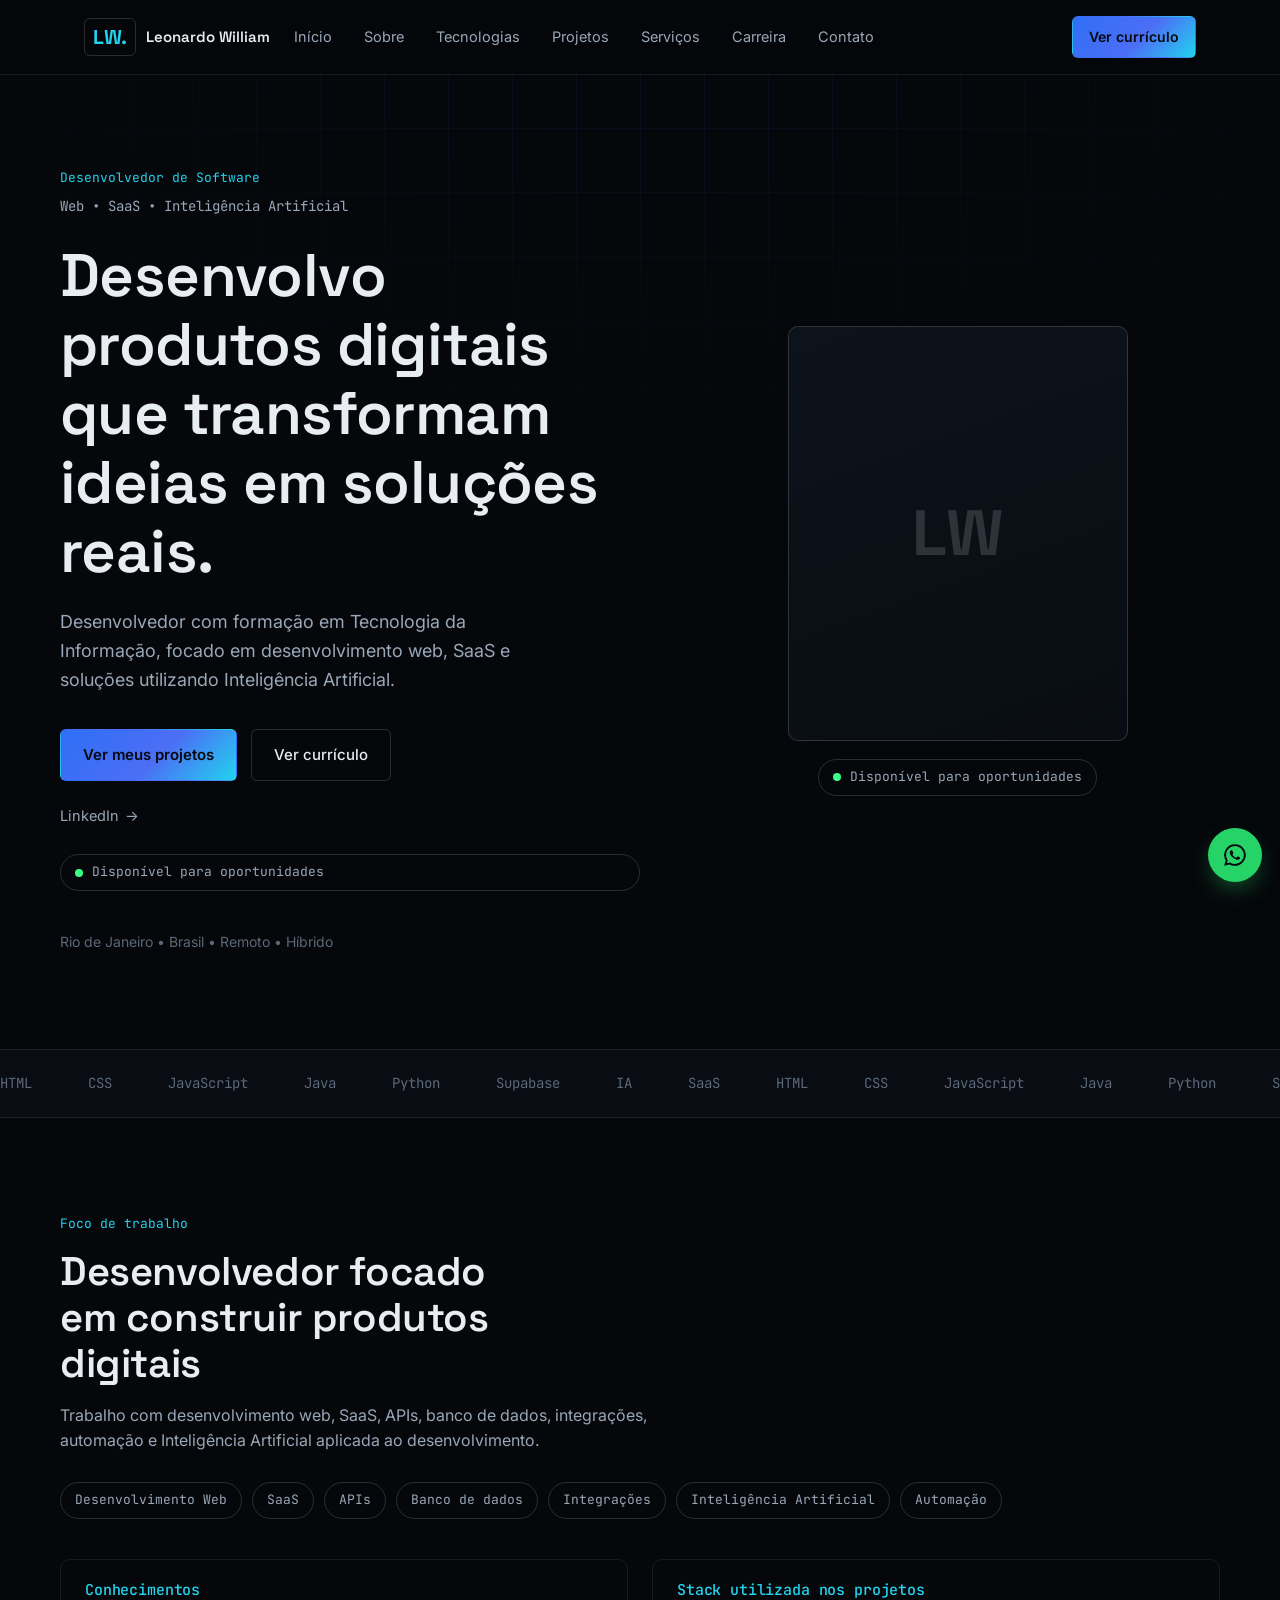
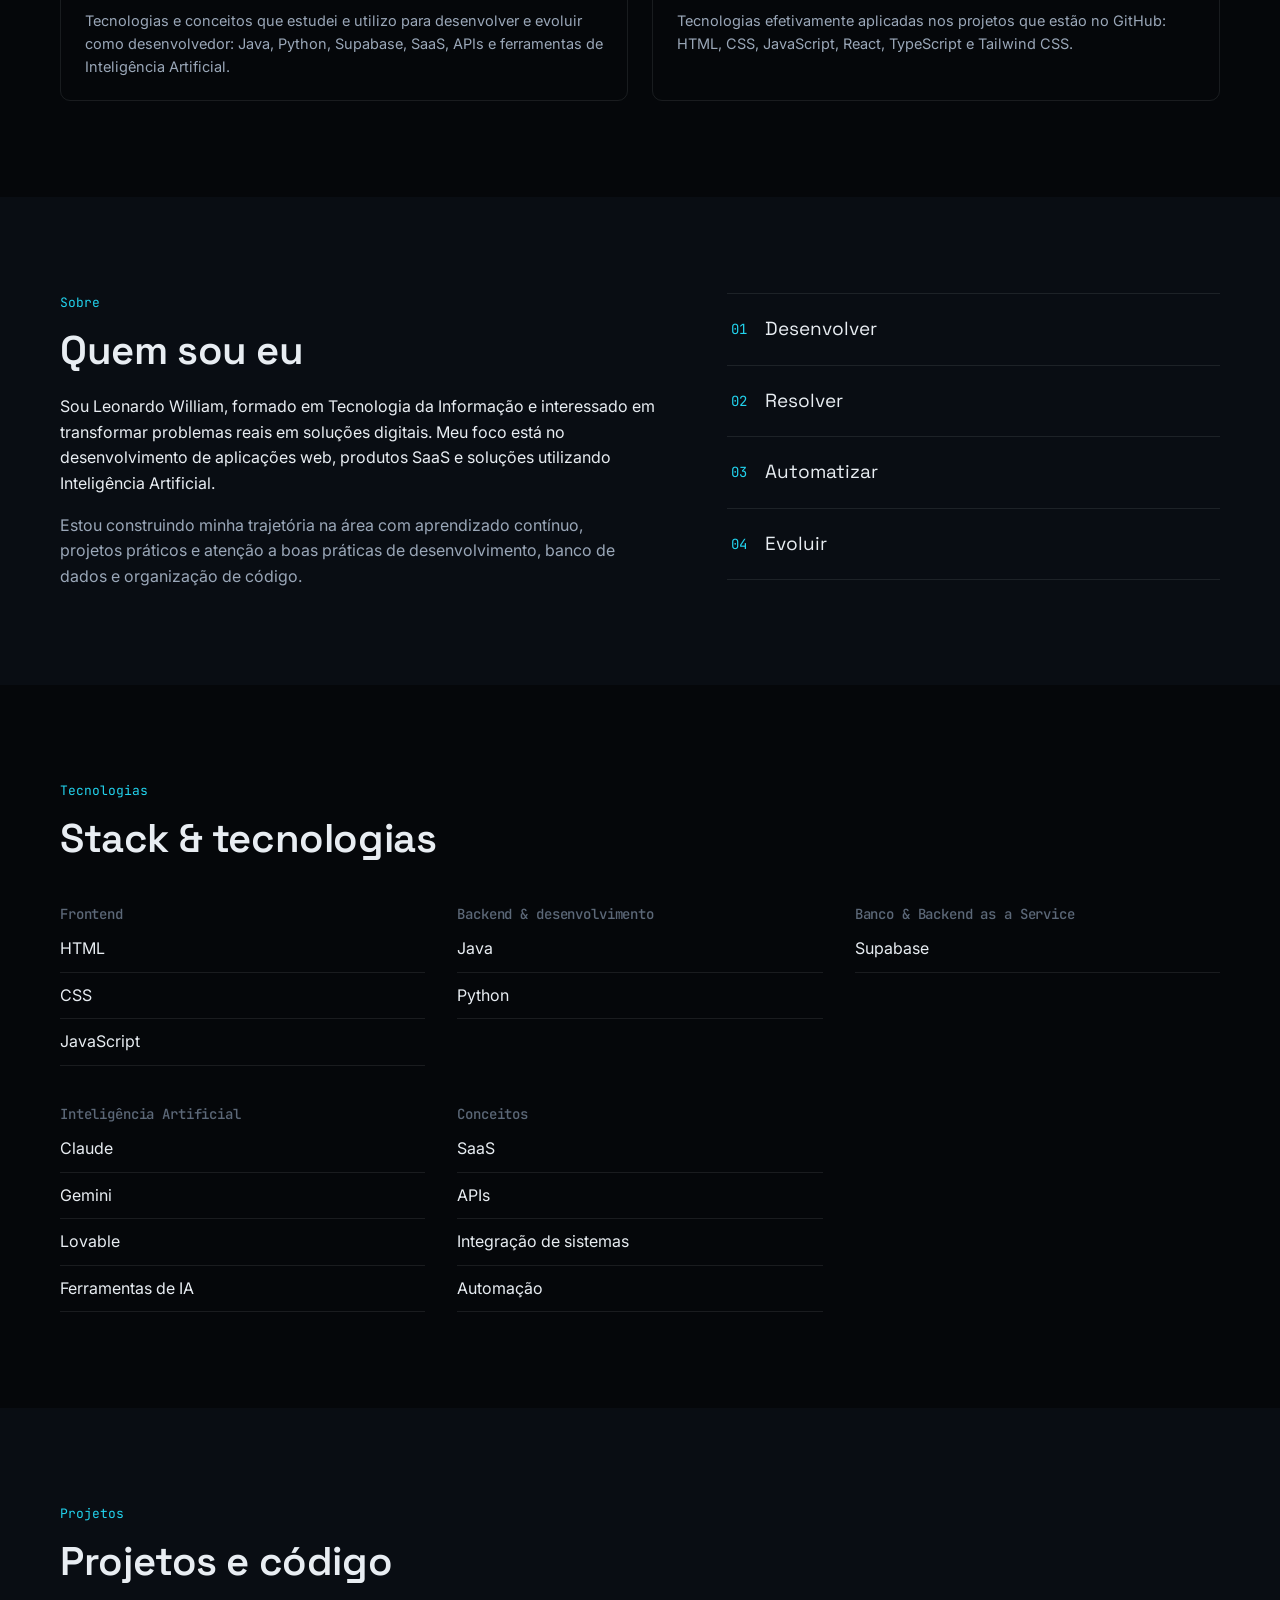
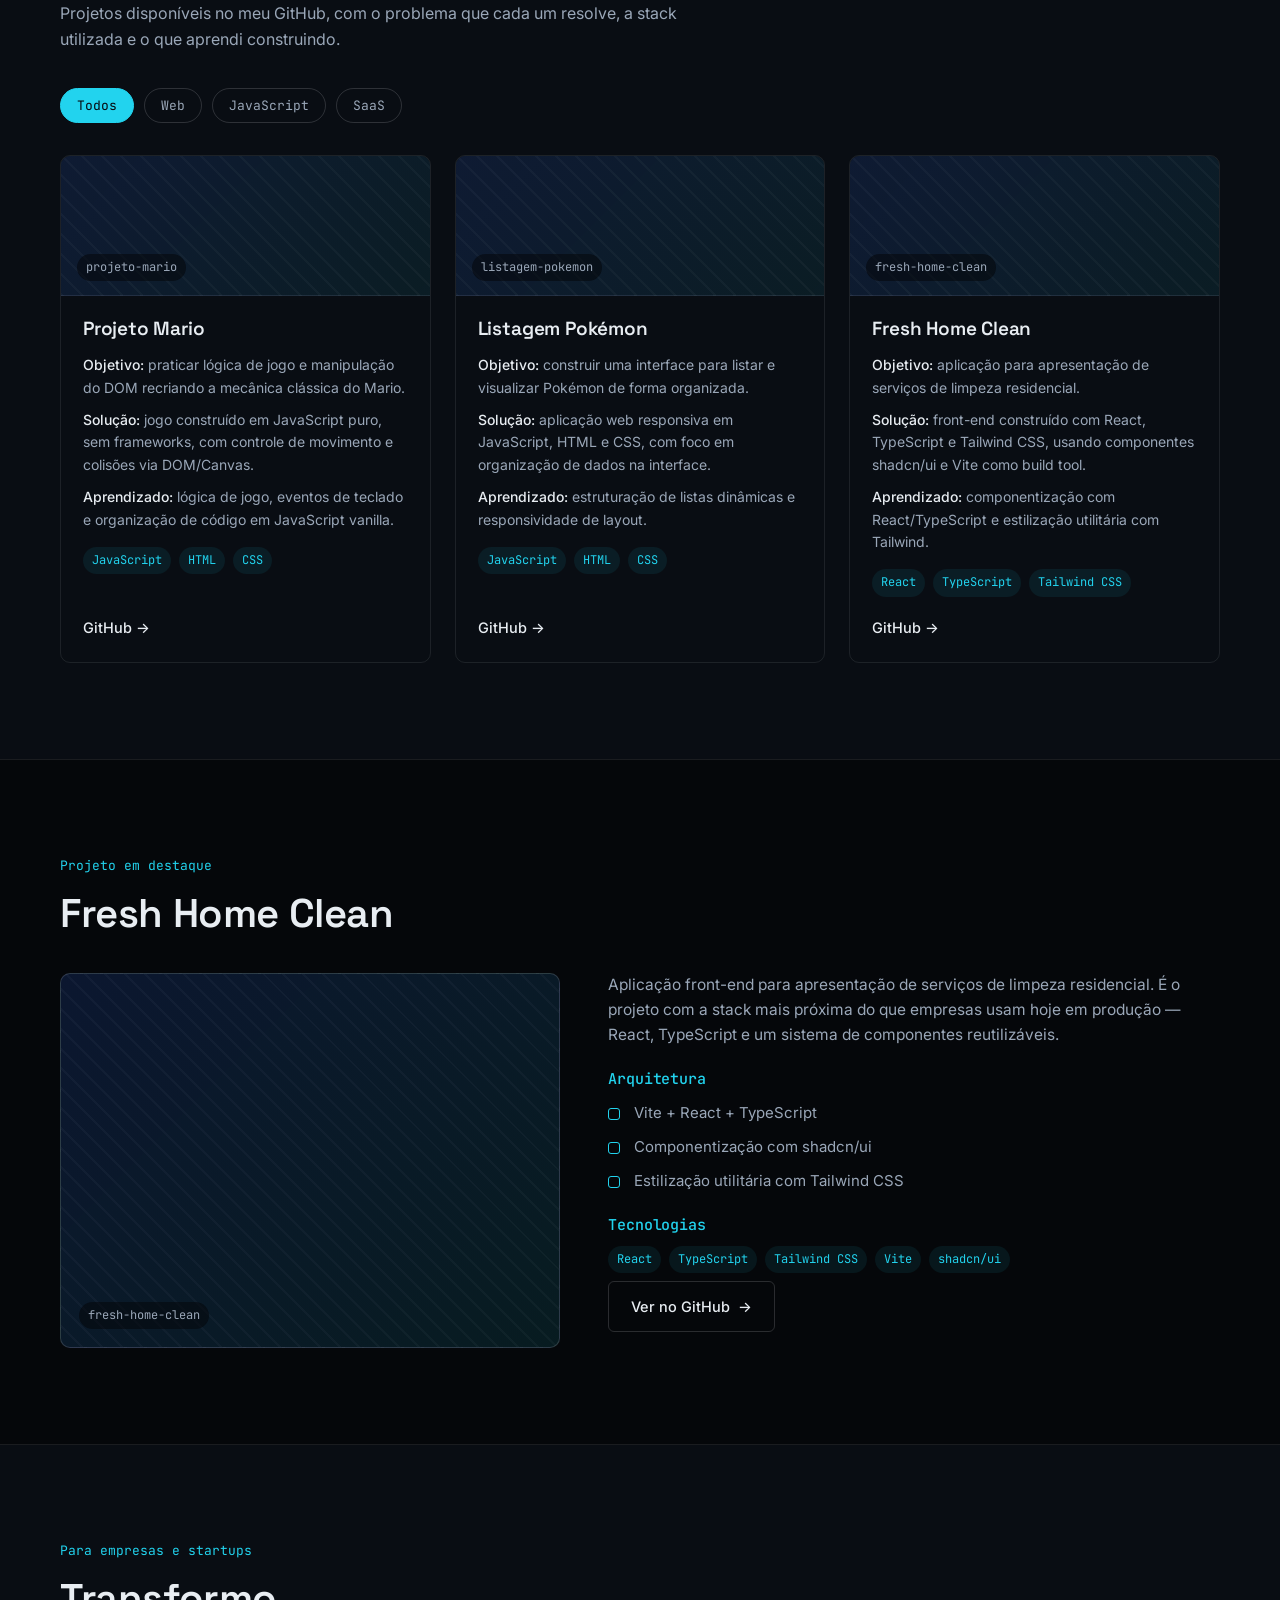
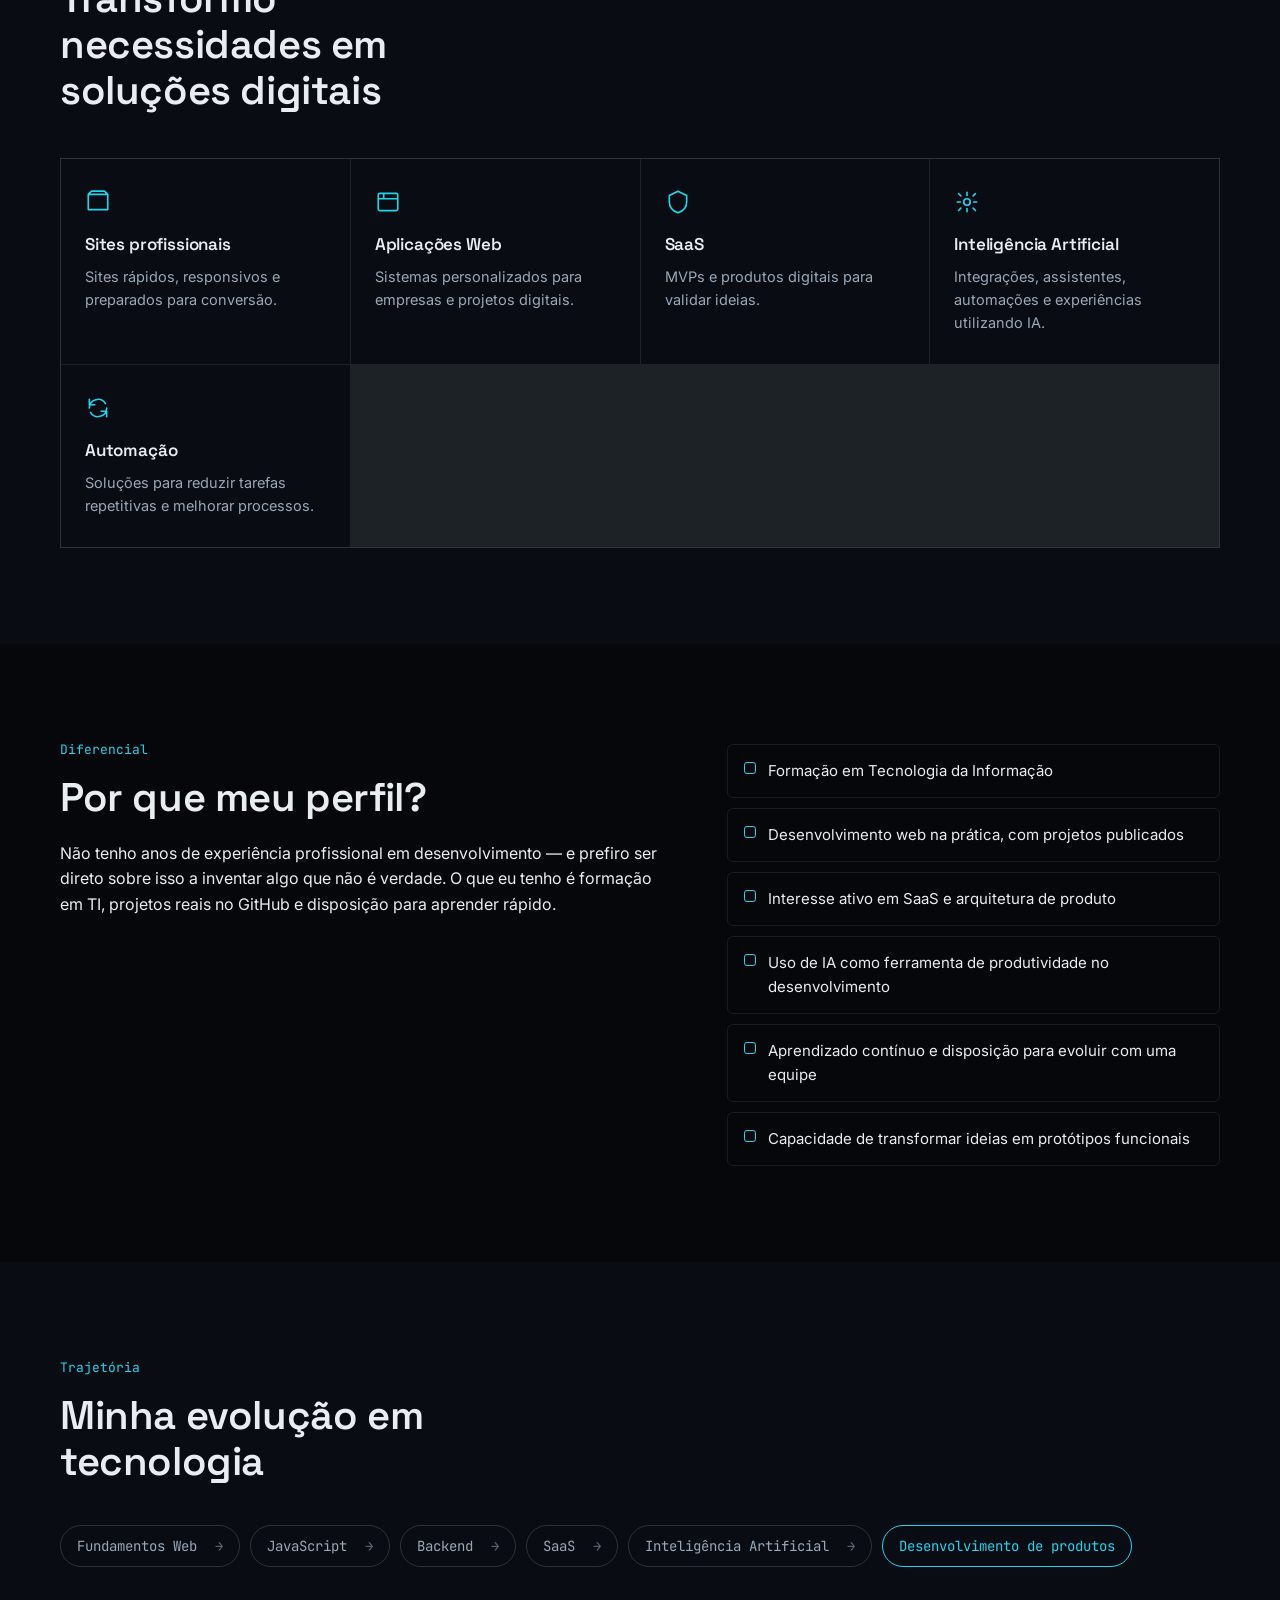
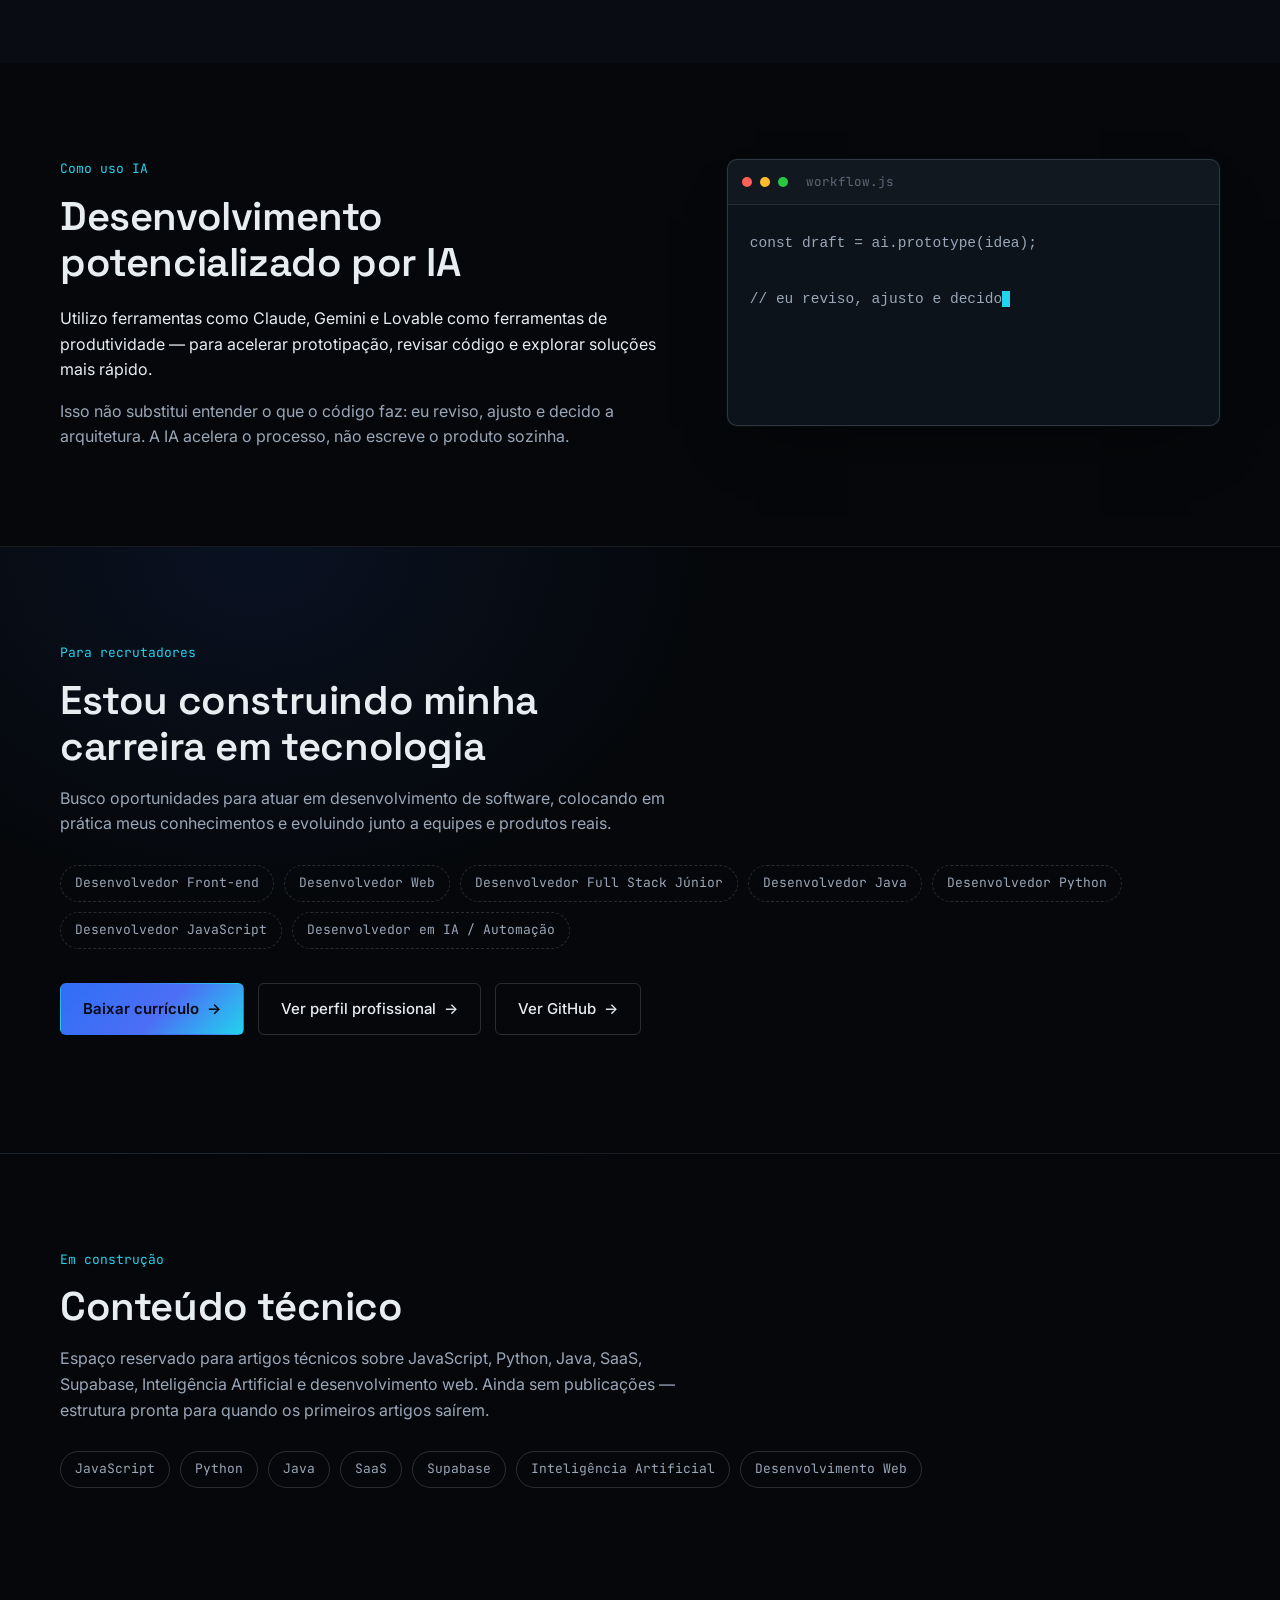
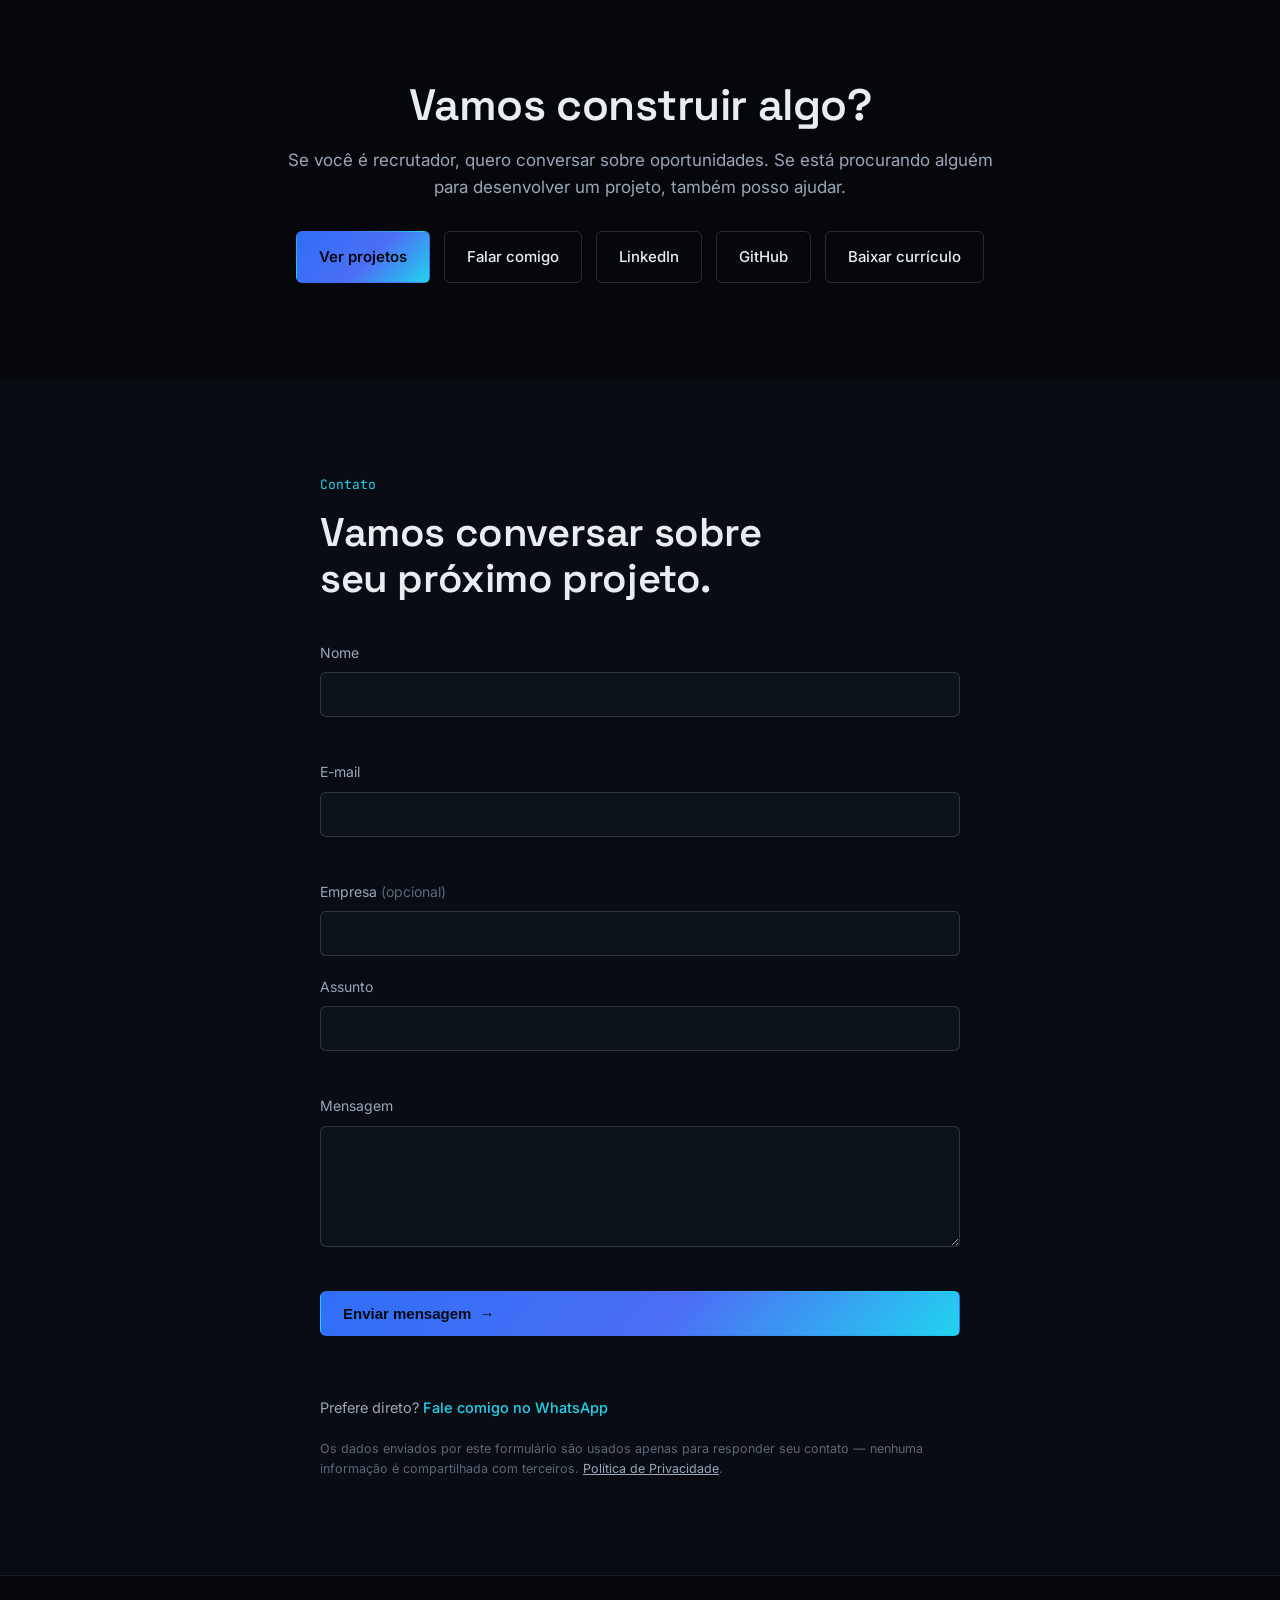
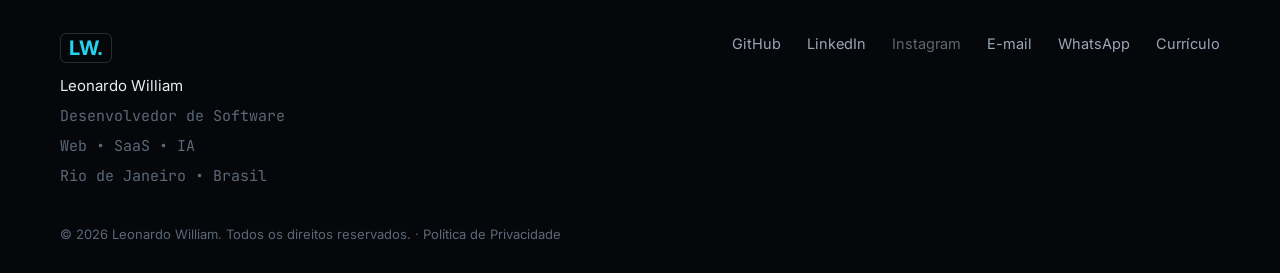
==== index.html @ 2e2a944b "Corrigir página inicial" ====
<!DOCTYPE html>
<html lang="pt-BR">
<head>
<meta charset="UTF-8">
<meta name="viewport" content="width=device-width, initial-scale=1.0">
<title>Leonardo William | Desenvolvedor de Software — Web, SaaS e IA</title>
<meta name="description" content="Leonardo William, desenvolvedor formado em Tecnologia da Informação. Portfólio, projetos e stack em desenvolvimento web, SaaS e soluções com Inteligência Artificial.">

<!--
  DOMÍNIO — trocar em todos os lugares marcados com SEU-DOMINIO-AQUI
  antes de publicar (canonical, Open Graph, Twitter, JSON-LD, sitemap.xml
  e robots.txt). Isso NÃO é um domínio real, é um placeholder.
-->
<link rel="canonical" href="https://SEU-DOMINIO-AQUI.com.br/">
<meta name="theme-color" content="#05070A">
<link rel="icon" href="data:image/svg+xml,%3Csvg xmlns='http://www.w3.org/2000/svg' viewBox='0 0 32 32'%3E%3Crect width='32' height='32' rx='7' fill='%2305070A'/%3E%3Ctext x='16' y='21' font-family='monospace' font-weight='700' font-size='13' fill='%2322D3EE' text-anchor='middle'%3ELW%3C/text%3E%3C/svg%3E">
<link rel="manifest" href="manifest.json">

<!-- Open Graph -->
<meta property="og:type" content="website">
<meta property="og:title" content="Leonardo William | Desenvolvedor de Software — Web, SaaS e IA">
<meta property="og:description" content="Portfólio, projetos e stack em desenvolvimento web, SaaS e soluções com Inteligência Artificial.">
<meta property="og:url" content="https://SEU-DOMINIO-AQUI.com.br/">
<meta property="og:image" content="https://SEU-DOMINIO-AQUI.com.br/assets/og-image.webp">
<meta property="og:locale" content="pt_BR">

<!-- Twitter -->
<meta name="twitter:card" content="summary_large_image">
<meta name="twitter:title" content="Leonardo William | Desenvolvedor de Software — Web, SaaS e IA">
<meta name="twitter:description" content="Portfólio, projetos e stack em desenvolvimento web, SaaS e soluções com Inteligência Artificial.">
<meta name="twitter:image" content="https://SEU-DOMINIO-AQUI.com.br/assets/og-image.webp">

<link rel="preconnect" href="https://fonts.googleapis.com">
<link rel="preconnect" href="https://fonts.gstatic.com" crossorigin>
<link href="https://fonts.googleapis.com/css2?family=Space+Grotesk:wght@500;600;700&family=Inter:wght@400;500;600&family=JetBrains+Mono:wght@400;500&display=swap" rel="stylesheet">

<link rel="stylesheet" href="style.css">

<script type="application/ld+json">
{
  "@context": "https://schema.org",
  "@graph": [
    {
      "@type": "Person",
      "name": "Leonardo William",
      "jobTitle": "Desenvolvedor de Software",
      "description": "Desenvolvedor formado em Tecnologia da Informação, focado em desenvolvimento web, SaaS e soluções com Inteligência Artificial.",
      "knowsAbout": ["JavaScript", "Java", "Python", "HTML", "CSS", "Supabase", "SaaS", "Desenvolvimento Web", "Inteligência Artificial"],
      "url": "https://SEU-DOMINIO-AQUI.com.br/",
      "sameAs": [
        "https://www.linkedin.com/in/leonardo-william-6b0b19253/",
        "https://github.com/LeonardoWilliam",
        "https://www.instagram.com/leo_wiilliam/"
      ]
    },
    {
      "@type": "WebSite",
      "name": "Leonardo William — Portfólio",
      "url": "https://SEU-DOMINIO-AQUI.com.br/"
    }
  ]
}
</script>
</head>
<body>

<a href="#main" class="skip-link">Pular para o conteúdo</a>

<!-- Barra de progresso de scroll -->
<div class="scroll-progress" id="scrollProgress" aria-hidden="true"></div>

<!-- NAVBAR -->
<header class="navbar" id="navbar">
  <div class="navbar__inner">
    <a href="#home" class="logo" aria-label="Leonardo William, início">
      <span class="logo__mark">LW.</span>
      <span class="logo__name">Leonardo William</span>
    </a>

    <nav class="nav-desktop" aria-label="Navegação principal">
      <ul>
        <li><a href="#home">Início</a></li>
        <li><a href="#sobre">Sobre</a></li>
        <li><a href="#tecnologias">Tecnologias</a></li>
        <li><a href="#projetos">Projetos</a></li>
        <li><a href="#servicos">Serviços</a></li>
        <li><a href="#carreira">Carreira</a></li>
        <li><a href="#contato">Contato</a></li>
      </ul>
    </nav>

    <a href="assets/curriculo-leonardo-william.pdf" class="btn btn--primary btn--sm nav-cta" download data-track="curriculo_click">Ver currículo</a>

    <button class="menu-toggle" id="menuToggle" aria-expanded="false" aria-controls="mobileMenu" aria-label="Abrir menu">
      <span></span><span></span><span></span>
    </button>
  </div>
</header>

<!-- Fora do <header>: backdrop-filter na navbar criaria um containing block
     para elementos position:fixed filhos, quebrando a altura deste menu. -->
<nav class="nav-mobile" id="mobileMenu" aria-label="Navegação móvel">
  <ul>
    <li><a href="#home">Início</a></li>
    <li><a href="#sobre">Sobre</a></li>
    <li><a href="#tecnologias">Tecnologias</a></li>
    <li><a href="#projetos">Projetos</a></li>
    <li><a href="#servicos">Serviços</a></li>
    <li><a href="#carreira">Carreira</a></li>
    <li><a href="#contato">Contato</a></li>
  </ul>
  <a href="assets/curriculo-leonardo-william.pdf" class="btn btn--primary" download data-track="curriculo_click">Ver currículo</a>
</nav>

<main id="main">

  <!-- HERO -->
  <section class="hero" id="home">
    <div class="grid-bg" aria-hidden="true"></div>
    <div class="hero__inner">
      <div class="hero__content">
        <p class="eyebrow eyebrow--hero">Desenvolvedor de Software</p>
        <p class="hero__kicker">Web <span aria-hidden="true">•</span> SaaS <span aria-hidden="true">•</span> Inteligência Artificial</p>

        <h1 class="hero__title">Desenvolvo produtos digitais que transformam ideias em soluções reais.</h1>

        <p class="hero__subtitle">
          Desenvolvedor com formação em Tecnologia da Informação, focado em
          desenvolvimento web, SaaS e soluções utilizando Inteligência Artificial.
        </p>

        <div class="hero__ctas">
          <a href="#projetos" class="btn btn--primary">Ver meus projetos</a>
          <a href="assets/curriculo-leonardo-william.pdf" class="btn btn--ghost" download data-track="curriculo_click">Ver currículo</a>
        </div>

        <a href="https://www.linkedin.com/in/leonardo-william-6b0b19253/" class="hero__recruiter-link" target="_blank" rel="noopener noreferrer" data-track="linkedin_click">LinkedIn <span aria-hidden="true">→</span></a>

        <div class="hero__meta">
          <p class="status-pill">
            <span class="status-dot" aria-hidden="true"></span>
            Disponível para oportunidades
          </p>
          <p class="hero__location">Rio de Janeiro <span aria-hidden="true">•</span> Brasil <span aria-hidden="true">•</span> Remoto <span aria-hidden="true">•</span> Híbrido</p>
        </div>
      </div>

      <div class="hero__visual">
        <div class="photo-card">
          <img
            src="assets/leonardo-william.webp"
            alt="Foto de Leonardo William"
            class="photo-card__img"
            width="360" height="440"
            onerror="this.style.display='none'; this.nextElementSibling.style.display='flex';">
          <div class="photo-card__fallback" aria-hidden="true">
            <span>LW</span>
          </div>
        </div>
        <div class="photo-card__badge">
          <span class="status-dot" aria-hidden="true"></span>
          Disponível para oportunidades
        </div>
      </div>
    </div>
  </section>

  <!-- TECH BAR -->
  <section class="tech-bar" aria-label="Ecossistema de tecnologias">
    <div class="tech-bar__track">
      <span>HTML</span><span>CSS</span><span>JavaScript</span><span>Java</span>
      <span>Python</span><span>Supabase</span><span>IA</span><span>SaaS</span>
      <span>HTML</span><span>CSS</span><span>JavaScript</span><span>Java</span>
      <span>Python</span><span>Supabase</span><span>IA</span><span>SaaS</span>
    </div>
  </section>

  <!-- POSICIONAMENTO -->
  <section class="section" id="posicionamento">
    <div class="section__inner">
      <p class="eyebrow" data-reveal>Foco de trabalho</p>
      <h2 data-reveal>Desenvolvedor focado em construir produtos digitais</h2>
      <p class="section__lead" data-reveal>
        Trabalho com desenvolvimento web, SaaS, APIs, banco de dados, integrações,
        automação e Inteligência Artificial aplicada ao desenvolvimento.
      </p>

      <div class="focus-tags" data-reveal>
        <span>Desenvolvimento Web</span>
        <span>SaaS</span>
        <span>APIs</span>
        <span>Banco de dados</span>
        <span>Integrações</span>
        <span>Inteligência Artificial</span>
        <span>Automação</span>
      </div>

      <div class="honesty-split" data-reveal>
        <div>
          <h3>Conhecimentos</h3>
          <p>Tecnologias e conceitos que estudei e utilizo para desenvolver e evoluir como desenvolvedor: Java, Python, Supabase, SaaS, APIs e ferramentas de Inteligência Artificial.</p>
        </div>
        <div>
          <h3>Stack utilizada nos projetos</h3>
          <p>Tecnologias efetivamente aplicadas nos projetos que estão no GitHub: HTML, CSS, JavaScript, React, TypeScript e Tailwind CSS.</p>
        </div>
      </div>
    </div>
  </section>

  <!-- SOBRE -->
  <section class="section section--alt" id="sobre">
    <div class="section__inner section__inner--split">
      <div class="section__text" data-reveal>
        <p class="eyebrow">Sobre</p>
        <h2>Quem sou eu</h2>
        <p>
          Sou Leonardo William, formado em Tecnologia da Informação e interessado
          em transformar problemas reais em soluções digitais. Meu foco está no
          desenvolvimento de aplicações web, produtos SaaS e soluções utilizando
          Inteligência Artificial.
        </p>
        <p>
          Estou construindo minha trajetória na área com aprendizado contínuo,
          projetos práticos e atenção a boas práticas de desenvolvimento, banco
          de dados e organização de código.
        </p>
      </div>

      <ol class="about-steps" data-reveal>
        <li><span class="about-steps__num">01</span><span>Desenvolver</span></li>
        <li><span class="about-steps__num">02</span><span>Resolver</span></li>
        <li><span class="about-steps__num">03</span><span>Automatizar</span></li>
        <li><span class="about-steps__num">04</span><span>Evoluir</span></li>
      </ol>
    </div>
  </section>

  <!-- TECNOLOGIAS -->
  <section class="section" id="tecnologias">
    <div class="section__inner">
      <p class="eyebrow" data-reveal>Tecnologias</p>
      <h2 data-reveal>Stack &amp; tecnologias</h2>

      <div class="stack-grid" data-reveal>
        <div class="stack-group">
          <h3>Frontend</h3>
          <ul><li>HTML</li><li>CSS</li><li>JavaScript</li></ul>
        </div>
        <div class="stack-group">
          <h3>Backend &amp; desenvolvimento</h3>
          <ul><li>Java</li><li>Python</li></ul>
        </div>
        <div class="stack-group">
          <h3>Banco &amp; Backend as a Service</h3>
          <ul><li>Supabase</li></ul>
        </div>
        <div class="stack-group">
          <h3>Inteligência Artificial</h3>
          <ul><li>Claude</li><li>Gemini</li><li>Lovable</li><li>Ferramentas de IA</li></ul>
        </div>
        <div class="stack-group">
          <h3>Conceitos</h3>
          <ul><li>SaaS</li><li>APIs</li><li>Integração de sistemas</li><li>Automação</li></ul>
        </div>
      </div>
    </div>
  </section>

  <!-- PROJETOS -->
  <section class="section section--alt" id="projetos">
    <div class="section__inner">
      <p class="eyebrow" data-reveal>Projetos</p>
      <h2 data-reveal>Projetos e código</h2>
      <p class="section__lead" data-reveal>
        Projetos disponíveis no meu <a href="https://github.com/LeonardoWilliam" target="_blank" rel="noopener noreferrer" data-track="github_click">GitHub</a>, com o problema que cada um resolve, a stack utilizada e o que aprendi construindo.
      </p>

      <div class="filter-bar" data-reveal role="group" aria-label="Filtrar projetos por tecnologia">
        <button class="filter-btn is-active" data-filter="all">Todos</button>
        <button class="filter-btn" data-filter="web">Web</button>
        <button class="filter-btn" data-filter="javascript">JavaScript</button>
        <button class="filter-btn" data-filter="saas">SaaS</button>
      </div>

      <div class="case-grid" data-reveal>
        <article class="case-card" data-category="web javascript">
          <div class="case-card__media" aria-hidden="true">
            <span class="case-card__media-label">projeto-mario</span>
          </div>
          <div class="case-card__body">
            <h3>Projeto Mario</h3>
            <p class="case-card__field"><strong>Objetivo:</strong> praticar lógica de jogo e manipulação do DOM recriando a mecânica clássica do Mario.</p>
            <p class="case-card__field"><strong>Solução:</strong> jogo construído em JavaScript puro, sem frameworks, com controle de movimento e colisões via DOM/Canvas.</p>
            <p class="case-card__field"><strong>Aprendizado:</strong> lógica de jogo, eventos de teclado e organização de código em JavaScript vanilla.</p>
            <ul class="tag-list">
              <li>JavaScript</li><li>HTML</li><li>CSS</li>
            </ul>
            <div class="case-card__links">
              <a href="https://github.com/LeonardoWilliam/projeto-mario" target="_blank" rel="noopener noreferrer" data-track="github_click">GitHub <span aria-hidden="true">→</span></a>
            </div>
          </div>
        </article>

        <article class="case-card" data-category="web javascript">
          <div class="case-card__media" aria-hidden="true">
            <span class="case-card__media-label">listagem-pokemon</span>
          </div>
          <div class="case-card__body">
            <h3>Listagem Pokémon</h3>
            <p class="case-card__field"><strong>Objetivo:</strong> construir uma interface para listar e visualizar Pokémon de forma organizada.</p>
            <p class="case-card__field"><strong>Solução:</strong> aplicação web responsiva em JavaScript, HTML e CSS, com foco em organização de dados na interface.</p>
            <p class="case-card__field"><strong>Aprendizado:</strong> estruturação de listas dinâmicas e responsividade de layout.</p>
            <ul class="tag-list">
              <li>JavaScript</li><li>HTML</li><li>CSS</li>
            </ul>
            <div class="case-card__links">
              <a href="https://github.com/LeonardoWilliam/listagem-pokemon" target="_blank" rel="noopener noreferrer" data-track="github_click">GitHub <span aria-hidden="true">→</span></a>
            </div>
          </div>
        </article>

        <article class="case-card" data-category="web saas">
          <div class="case-card__media" aria-hidden="true">
            <span class="case-card__media-label">fresh-home-clean</span>
          </div>
          <div class="case-card__body">
            <h3>Fresh Home Clean</h3>
            <p class="case-card__field"><strong>Objetivo:</strong> aplicação para apresentação de serviços de limpeza residencial.</p>
            <p class="case-card__field"><strong>Solução:</strong> front-end construído com React, TypeScript e Tailwind CSS, usando componentes shadcn/ui e Vite como build tool.</p>
            <p class="case-card__field"><strong>Aprendizado:</strong> componentização com React/TypeScript e estilização utilitária com Tailwind.</p>
            <ul class="tag-list">
              <li>React</li><li>TypeScript</li><li>Tailwind CSS</li>
            </ul>
            <div class="case-card__links">
              <a href="https://github.com/LeonardoWilliam/fresh-home-clean-a7bb1adc" target="_blank" rel="noopener noreferrer" data-track="github_click">GitHub <span aria-hidden="true">→</span></a>
            </div>
          </div>
        </article>
      </div>

      <p class="filter-empty" id="filterEmpty" hidden>Nenhum projeto nessa categoria ainda.</p>
    </div>
  </section>

  <!-- PROJETO EM DESTAQUE -->
  <section class="section featured-project" id="destaque">
    <div class="section__inner">
      <p class="eyebrow" data-reveal>Projeto em destaque</p>
      <h2 data-reveal>Fresh Home Clean</h2>

      <div class="featured-project__grid" data-reveal>
        <div class="featured-project__media" aria-hidden="true">
          <span class="case-card__media-label">fresh-home-clean</span>
        </div>
        <div class="featured-project__body">
          <p>
            Aplicação front-end para apresentação de serviços de limpeza
            residencial. É o projeto com a stack mais próxima do que empresas
            usam hoje em produção — React, TypeScript e um sistema de
            componentes reutilizáveis.
          </p>

          <h3>Arquitetura</h3>
          <ul class="check-list">
            <li>Vite + React + TypeScript</li>
            <li>Componentização com shadcn/ui</li>
            <li>Estilização utilitária com Tailwind CSS</li>
          </ul>

          <h3>Tecnologias</h3>
          <ul class="tag-list">
            <li>React</li><li>TypeScript</li><li>Tailwind CSS</li><li>Vite</li><li>shadcn/ui</li>
          </ul>

          <div class="case-card__links">
            <a href="https://github.com/LeonardoWilliam/fresh-home-clean-a7bb1adc" class="btn btn--ghost" target="_blank" rel="noopener noreferrer" data-track="github_click">Ver no GitHub <span aria-hidden="true">→</span></a>
          </div>
        </div>
      </div>
    </div>
  </section>

  <!-- SERVIÇOS (clientes) -->
  <section class="section section--alt" id="servicos">
    <div class="section__inner">
      <p class="eyebrow" data-reveal>Para empresas e startups</p>
      <h2 data-reveal>Transformo necessidades em soluções digitais</h2>

      <div class="service-grid" data-reveal>
        <div class="service-card">
          <svg class="service-card__icon" viewBox="0 0 24 24" fill="none" aria-hidden="true"><path d="M3 5h18M3 5v14h18V5M3 5l3-3h12l3 3" stroke="currentColor" stroke-width="1.5" stroke-linecap="round" stroke-linejoin="round"/></svg>
          <h3>Sites profissionais</h3>
          <p>Sites rápidos, responsivos e preparados para conversão.</p>
        </div>
        <div class="service-card">
          <svg class="service-card__icon" viewBox="0 0 24 24" fill="none" aria-hidden="true"><rect x="3" y="4" width="18" height="16" rx="1.5" stroke="currentColor" stroke-width="1.5"/><path d="M3 9h18M8 4v5" stroke="currentColor" stroke-width="1.5"/></svg>
          <h3>Aplicações Web</h3>
          <p>Sistemas personalizados para empresas e projetos digitais.</p>
        </div>
        <div class="service-card">
          <svg class="service-card__icon" viewBox="0 0 24 24" fill="none" aria-hidden="true"><path d="M12 2l8 4v6c0 5-3.5 8.5-8 10-4.5-1.5-8-5-8-10V6l8-4z" stroke="currentColor" stroke-width="1.5" stroke-linecap="round" stroke-linejoin="round"/></svg>
          <h3>SaaS</h3>
          <p>MVPs e produtos digitais para validar ideias.</p>
        </div>
        <div class="service-card">
          <svg class="service-card__icon" viewBox="0 0 24 24" fill="none" aria-hidden="true"><circle cx="12" cy="12" r="3" stroke="currentColor" stroke-width="1.5"/><path d="M12 3v3M12 18v3M4.2 4.2l2.1 2.1M17.7 17.7l2.1 2.1M3 12h3M18 12h3M4.2 19.8l2.1-2.1M17.7 6.3l2.1-2.1" stroke="currentColor" stroke-width="1.5" stroke-linecap="round"/></svg>
          <h3>Inteligência Artificial</h3>
          <p>Integrações, assistentes, automações e experiências utilizando IA.</p>
        </div>
        <div class="service-card">
          <svg class="service-card__icon" viewBox="0 0 24 24" fill="none" aria-hidden="true"><path d="M4 12a8 8 0 0114.9-4M20 12a8 8 0 01-14.9 4M4 4v5h5M20 20v-5h-5" stroke="currentColor" stroke-width="1.5" stroke-linecap="round" stroke-linejoin="round"/></svg>
          <h3>Automação</h3>
          <p>Soluções para reduzir tarefas repetitivas e melhorar processos.</p>
        </div>
      </div>
    </div>
  </section>

  <!-- POR QUE MEU PERFIL -->
  <section class="section" id="diferencial">
    <div class="section__inner section__inner--split">
      <div class="section__text" data-reveal>
        <p class="eyebrow">Diferencial</p>
        <h2>Por que meu perfil?</h2>
        <p>
          Não tenho anos de experiência profissional em desenvolvimento — e prefiro
          ser direto sobre isso a inventar algo que não é verdade. O que eu tenho é
          formação em TI, projetos reais no GitHub e disposição para aprender rápido.
        </p>
      </div>

      <ul class="check-list check-list--cards" data-reveal>
        <li>Formação em Tecnologia da Informação</li>
        <li>Desenvolvimento web na prática, com projetos publicados</li>
        <li>Interesse ativo em SaaS e arquitetura de produto</li>
        <li>Uso de IA como ferramenta de produtividade no desenvolvimento</li>
        <li>Aprendizado contínuo e disposição para evoluir com uma equipe</li>
        <li>Capacidade de transformar ideias em protótipos funcionais</li>
      </ul>
    </div>
  </section>

  <!-- ROADMAP -->
  <section class="section section--alt" id="roadmap">
    <div class="section__inner">
      <p class="eyebrow" data-reveal>Trajetória</p>
      <h2 data-reveal>Minha evolução em tecnologia</h2>

      <ol class="roadmap" data-reveal>
        <li><span>Fundamentos Web</span></li>
        <li><span>JavaScript</span></li>
        <li><span>Backend</span></li>
        <li><span>SaaS</span></li>
        <li><span>Inteligência Artificial</span></li>
        <li><span>Desenvolvimento de produtos</span></li>
      </ol>
    </div>
  </section>

  <!-- IA COMO FERRAMENTA -->
  <section class="section" id="ia-ferramenta">
    <div class="section__inner section__inner--split">
      <div class="section__text" data-reveal>
        <p class="eyebrow">Como uso IA</p>
        <h2>Desenvolvimento potencializado por IA</h2>
        <p>
          Utilizo ferramentas como Claude, Gemini e Lovable como ferramentas de
          produtividade — para acelerar prototipação, revisar código e explorar
          soluções mais rápido.
        </p>
        <p>
          Isso não substitui entender o que o código faz: eu reviso, ajusto e
          decido a arquitetura. A IA acelera o processo, não escreve o produto
          sozinha.
        </p>
      </div>

      <div class="terminal" data-reveal aria-hidden="true">
        <div class="terminal__bar">
          <span class="terminal__dot terminal__dot--red"></span>
          <span class="terminal__dot terminal__dot--yellow"></span>
          <span class="terminal__dot terminal__dot--green"></span>
          <span class="terminal__title">workflow.js</span>
        </div>
        <pre class="terminal__body"><code id="typedCode"></code><span class="cursor-blink">&nbsp;</span></pre>
      </div>
    </div>
  </section>

  <!-- CARREIRA (recrutadores) -->
  <section class="section section--recruiter" id="carreira">
    <div class="section__inner" data-reveal>
      <p class="eyebrow">Para recrutadores</p>
      <h2>Estou construindo minha carreira em tecnologia</h2>
      <p class="section__lead">
        Busco oportunidades para atuar em desenvolvimento de software, colocando
        em prática meus conhecimentos e evoluindo junto a equipes e produtos reais.
      </p>

      <div class="role-tags" aria-label="Cargos de interesse">
        <span>Desenvolvedor Front-end</span>
        <span>Desenvolvedor Web</span>
        <span>Desenvolvedor Full Stack Júnior</span>
        <span>Desenvolvedor Java</span>
        <span>Desenvolvedor Python</span>
        <span>Desenvolvedor JavaScript</span>
        <span>Desenvolvedor em IA / Automação</span>
      </div>

      <div class="hero__ctas">
        <a href="assets/curriculo-leonardo-william.pdf" class="btn btn--primary" download data-track="curriculo_click">Baixar currículo <span aria-hidden="true">→</span></a>
        <a href="https://www.linkedin.com/in/leonardo-william-6b0b19253/" class="btn btn--ghost" target="_blank" rel="noopener noreferrer" data-track="linkedin_click">Ver perfil profissional <span aria-hidden="true">→</span></a>
        <a href="https://github.com/LeonardoWilliam" class="btn btn--ghost" target="_blank" rel="noopener noreferrer" data-track="github_click">Ver GitHub <span aria-hidden="true">→</span></a>
      </div>
    </div>
  </section>

  <!-- CONTEÚDO TÉCNICO (placeholder de blog) -->
  <section class="section" id="conteudo">
    <div class="section__inner" data-reveal>
      <p class="eyebrow">Em construção</p>
      <h2>Conteúdo técnico</h2>
      <p class="section__lead">
        Espaço reservado para artigos técnicos sobre JavaScript, Python, Java,
        SaaS, Supabase, Inteligência Artificial e desenvolvimento web. Ainda sem
        publicações — estrutura pronta para quando os primeiros artigos saírem.
      </p>
      <div class="focus-tags">
        <span>JavaScript</span><span>Python</span><span>Java</span>
        <span>SaaS</span><span>Supabase</span><span>Inteligência Artificial</span>
        <span>Desenvolvimento Web</span>
      </div>
    </div>
  </section>

  <!-- CTA FINAL -->
  <section class="section cta-final">
    <div class="section__inner" data-reveal>
      <h2>Vamos construir algo?</h2>
      <p>
        Se você é recrutador, quero conversar sobre oportunidades. Se está
        procurando alguém para desenvolver um projeto, também posso ajudar.
      </p>
      <div class="hero__ctas hero__ctas--wrap">
        <a href="#projetos" class="btn btn--primary">Ver projetos</a>
        <a href="https://wa.me/SEUNUMERO" class="btn btn--ghost" target="_blank" rel="noopener noreferrer" data-track="whatsapp_click">Falar comigo</a>
        <a href="https://www.linkedin.com/in/leonardo-william-6b0b19253/" class="btn btn--ghost" target="_blank" rel="noopener noreferrer" data-track="linkedin_click">LinkedIn</a>
        <a href="https://github.com/LeonardoWilliam" class="btn btn--ghost" target="_blank" rel="noopener noreferrer" data-track="github_click">GitHub</a>
        <a href="assets/curriculo-leonardo-william.pdf" class="btn btn--ghost" download data-track="curriculo_click">Baixar currículo</a>
      </div>
    </div>
  </section>

  <!-- CONTATO -->
  <section class="section section--alt" id="contato">
    <div class="section__inner section__inner--narrow">
      <p class="eyebrow" data-reveal>Contato</p>
      <h2 data-reveal>Vamos conversar sobre seu próximo projeto.</h2>

      <!--
        CONTATO — COMO FUNCIONA HOJE
        Este site é estático, sem backend. Ao enviar, o formulário abre o
        cliente de e-mail do visitante (mailto:) com os dados preenchidos —
        NÃO simula um envio que não aconteceu. Ele também confirma como
        alternativa o link do WhatsApp logo abaixo.

        Para trocar por um envio de verdade (sem o visitante precisar abrir
        o próprio e-mail), plugue um dos serviços abaixo em handleSubmit()
        no script.js:

        OPÇÃO 1 — Formspree: https://formspree.io
        OPÇÃO 2 — EmailJS: https://www.emailjs.com
        OPÇÃO 3 — Supabase (tabela + Edge Function)

        Troque o e-mail "SEU-EMAIL-AQUI@dominio.com" no script.js pelo seu
        e-mail real antes de publicar.
      -->
      <form class="contact-form" id="contactForm" novalidate>
        <div class="form-row">
          <label for="name">Nome</label>
          <input type="text" id="name" name="name" autocomplete="name" required>
          <span class="form-error" id="nameError" role="alert"></span>
        </div>

        <div class="form-row">
          <label for="email">E-mail</label>
          <input type="email" id="email" name="email" autocomplete="email" required>
          <span class="form-error" id="emailError" role="alert"></span>
        </div>

        <div class="form-row">
          <label for="company">Empresa <span class="form-optional">(opcional)</span></label>
          <input type="text" id="company" name="company" autocomplete="organization">
        </div>

        <div class="form-row">
          <label for="subject">Assunto</label>
          <input type="text" id="subject" name="subject" required>
          <span class="form-error" id="subjectError" role="alert"></span>
        </div>

        <div class="form-row">
          <label for="message">Mensagem</label>
          <textarea id="message" name="message" rows="5" required></textarea>
          <span class="form-error" id="messageError" role="alert"></span>
        </div>

        <button type="submit" class="btn btn--primary">Enviar mensagem <span aria-hidden="true">→</span></button>

        <p class="form-status" id="formStatus" role="status" aria-live="polite"></p>

        <p class="form-alt">
          Prefere direto? <a href="https://wa.me/SEUNUMERO" target="_blank" rel="noopener noreferrer" data-track="whatsapp_click">Fale comigo no WhatsApp</a>
        </p>

        <p class="form-privacy">
          Os dados enviados por este formulário são usados apenas para
          responder seu contato — nenhuma informação é compartilhada com
          terceiros. <a href="privacidade.html">Política de Privacidade</a>.
        </p>
      </form>
    </div>
  </section>

</main>

<!-- FOOTER -->
<footer class="footer">
  <div class="footer__inner">
    <div class="footer__brand">
      <span class="logo__mark">LW.</span>
      <p>Leonardo William</p>
      <p class="footer__tagline">Desenvolvedor de Software</p>
      <p class="footer__tagline">Web • SaaS • IA</p>
      <p class="footer__tagline">Rio de Janeiro • Brasil</p>
    </div>

    <nav class="footer__links" aria-label="Links de contato e redes">
      <a href="https://github.com/LeonardoWilliam" target="_blank" rel="noopener noreferrer" data-track="github_click">GitHub</a>
      <a href="https://www.linkedin.com/in/leonardo-william-6b0b19253/" target="_blank" rel="noopener noreferrer" data-track="linkedin_click">LinkedIn</a>
      <a href="https://www.instagram.com/leo_wiilliam/" target="_blank" rel="noopener noreferrer" class="footer__links--muted">Instagram</a>
      <a href="mailto:SEU-EMAIL-AQUI@dominio.com">E-mail</a>
      <a href="https://wa.me/SEUNUMERO" target="_blank" rel="noopener noreferrer" data-track="whatsapp_click">WhatsApp</a>
      <a href="assets/curriculo-leonardo-william.pdf" download data-track="curriculo_click">Currículo</a>
    </nav>
  </div>
  <p class="footer__copy">© 2026 Leonardo William. Todos os direitos reservados. · <a href="privacidade.html">Política de Privacidade</a></p>
</footer>

<a href="https://wa.me/SEUNUMERO" class="whatsapp-fab" target="_blank" rel="noopener noreferrer" aria-label="Falar no WhatsApp" data-track="whatsapp_click">
  <svg viewBox="0 0 24 24" fill="currentColor" aria-hidden="true" width="26" height="26"><path d="M12 2a10 10 0 00-8.6 15.1L2 22l5-1.3A10 10 0 1012 2zm0 18.2a8.2 8.2 0 01-4.2-1.1l-.3-.2-3 .8.8-2.9-.2-.3A8.2 8.2 0 1112 20.2zm4.5-6.1c-.2-.1-1.5-.7-1.7-.8-.2-.1-.4-.1-.6.1-.2.2-.7.8-.8 1-.2.2-.3.2-.5.1-.2-.1-1-.4-1.9-1.2-.7-.6-1.2-1.4-1.3-1.6-.1-.2 0-.4.1-.5.1-.1.2-.3.4-.4.1-.1.2-.2.2-.4.1-.1 0-.3 0-.4 0-.1-.6-1.4-.8-1.9-.2-.5-.4-.4-.6-.4h-.5c-.2 0-.4.1-.6.3-.2.2-.8.8-.8 1.9s.8 2.2 1 2.4c.1.2 1.6 2.5 4 3.5.6.2 1 .4 1.3.5.5.2 1 .1 1.4.1.4-.1 1.5-.6 1.7-1.2.2-.6.2-1.1.1-1.2-.1-.1-.2-.2-.4-.3z"/></svg>
</a>

<script src="script.js" defer></script>
</body>
</html>
---- style.css ----
/* ===========================================================
   Leonardo William — Portfolio
   Tokens
=========================================================== */
:root{
  --bg: #05070A;
  --bg-alt: #090D13;
  --surface: #0D131B;
  --border: rgba(232, 237, 242, 0.09);
  --border-strong: rgba(232, 237, 242, 0.16);

  --text: #E8EDF2;
  --text-soft: #9AA7B8;
  --text-faint: #5C6878;

  --blue: #2E6FF6;
  --blue-soft: #6A93FF;
  --cyan: #22D3EE;
  --green: #39FF88;

  --font-display: 'Space Grotesk', 'Inter', sans-serif;
  --font-body: 'Inter', sans-serif;
  --font-mono: 'JetBrains Mono', monospace;

  --max-width: 1160px;
  --radius: 10px;
  --radius-sm: 6px;

  --ease: cubic-bezier(.16,.84,.44,1);
}

@media (prefers-reduced-motion: reduce){
  *{ animation-duration: 0.01ms !important; animation-iteration-count: 1 !important; transition-duration: 0.01ms !important; scroll-behavior: auto !important; }
}

*, *::before, *::after{ box-sizing: border-box; }
html{ scroll-behavior: smooth; }
body{
  margin: 0;
  background: var(--bg);
  color: var(--text);
  font-family: var(--font-body);
  font-size: 16px;
  line-height: 1.6;
  -webkit-font-smoothing: antialiased;
  overflow-x: hidden;
}

img, svg{ display: block; max-width: 100%; }
a{ color: inherit; text-decoration: none; }
ul, ol{ list-style: none; margin: 0; padding: 0; }
h1, h2, h3{ font-family: var(--font-display); font-weight: 600; line-height: 1.15; margin: 0; letter-spacing: -0.01em; }
p{ margin: 0; }

.skip-link{
  position: absolute; left: -9999px; top: 0; z-index: 200;
  background: var(--blue); color: #fff; padding: 10px 16px; border-radius: var(--radius-sm);
}
.skip-link:focus{ left: 16px; top: 16px; }

:focus-visible{
  outline: 2px solid var(--cyan);
  outline-offset: 3px;
  border-radius: 4px;
}

/* ===== Layout helpers ===== */
.section{ padding: 96px 24px; }
.section--alt{ background: var(--bg-alt); }
.section__inner{ max-width: var(--max-width); margin: 0 auto; }
.section__inner--narrow{ max-width: 640px; }
.section__inner--split{
  display: grid;
  grid-template-columns: 1.1fr 0.9fr;
  gap: 64px;
  align-items: start;
}
.section__note{ color: var(--text-soft); margin-top: 12px; max-width: 60ch; }
.section__lead{ color: var(--text-soft); max-width: 62ch; margin-top: 16px; }

.eyebrow{
  font-family: var(--font-mono);
  font-size: 13px;
  color: var(--cyan);
  margin: 0 0 14px;
}

.section h2{ font-size: clamp(28px, 3.6vw, 40px); max-width: 18ch; }
.section__text p + p{ margin-top: 16px; color: var(--text-soft); max-width: 56ch; }
.section__text h2{ margin-bottom: 20px; }

[data-reveal]{
  opacity: 0;
  transform: translateY(18px);
  transition: opacity .7s var(--ease), transform .7s var(--ease);
}
[data-reveal].is-visible{ opacity: 1; transform: translateY(0); }

/* ===== Buttons ===== */
.btn{
  display: inline-flex; align-items: center; gap: 8px;
  padding: 13px 22px;
  border-radius: var(--radius-sm);
  font-weight: 500;
  font-size: 15px;
  border: 1px solid transparent;
  cursor: pointer;
  transition: transform .18s var(--ease), border-color .18s var(--ease), background .18s var(--ease), box-shadow .18s var(--ease);
  white-space: nowrap;
}
.btn--primary{
  background: linear-gradient(135deg, var(--blue), #4C6EF5 55%, var(--cyan));
  color: #06090F;
  font-weight: 600;
}
.btn--primary:hover{ transform: translateY(-2px); box-shadow: 0 10px 30px -10px rgba(46, 111, 246, 0.55); }
.btn--ghost{
  background: transparent;
  color: var(--text);
  border-color: var(--border-strong);
}
.btn--ghost:hover{ border-color: var(--cyan); color: var(--cyan); }
.btn--sm{ padding: 9px 16px; font-size: 14px; }

/* ===== Navbar ===== */
.navbar{
  position: fixed; top: 0; left: 0; right: 0; z-index: 100;
  background: rgba(5, 7, 10, 0.72);
  backdrop-filter: blur(10px);
  border-bottom: 1px solid var(--border);
}
.navbar__inner{
  max-width: var(--max-width); margin: 0 auto; padding: 16px 24px;
  display: flex; align-items: center; justify-content: space-between; gap: 24px;
}
.logo{ display: flex; align-items: center; gap: 10px; font-family: var(--font-display); }
.logo__mark{
  font-weight: 700; color: var(--cyan); font-size: 20px;
  border: 1px solid var(--border-strong); border-radius: var(--radius-sm);
  padding: 2px 8px;
}
.logo__name{ font-size: 15px; font-weight: 600; color: var(--text); }

.nav-desktop ul{ display: flex; gap: 32px; }
.nav-desktop a{ font-size: 14.5px; color: var(--text-soft); transition: color .15s; position: relative; }
.nav-desktop a:hover{ color: var(--text); }

.nav-cta{ margin-left: auto; }

.menu-toggle{
  display: none; background: none; border: none; cursor: pointer;
  width: 40px; height: 40px; padding: 8px; flex-direction: column; justify-content: center; gap: 5px;
}
.menu-toggle span{ display: block; height: 2px; background: var(--text); border-radius: 2px; transition: transform .25s var(--ease), opacity .25s var(--ease); }
.menu-toggle[aria-expanded="true"] span:nth-child(1){ transform: translateY(7px) rotate(45deg); }
.menu-toggle[aria-expanded="true"] span:nth-child(2){ opacity: 0; }
.menu-toggle[aria-expanded="true"] span:nth-child(3){ transform: translateY(-7px) rotate(-45deg); }

.nav-mobile{
  display: none;
  position: fixed; inset: 65px 0 0 0; z-index: 99;
  background: var(--bg);
  padding: 32px 24px;
  overflow-y: auto;
}
.nav-mobile.is-open{ display: block; }
.nav-mobile ul{ display: flex; flex-direction: column; gap: 4px; margin-bottom: 28px; }
.nav-mobile a{ display: block; padding: 14px 4px; font-size: 20px; font-family: var(--font-display); border-bottom: 1px solid var(--border); }

/* ===== Hero ===== */
.hero{
  position: relative;
  padding: 168px 24px 96px;
  overflow: hidden;
}
.grid-bg{
  position: absolute; inset: 0;
  background-image:
    linear-gradient(rgba(46,111,246,0.10) 1px, transparent 1px),
    linear-gradient(90deg, rgba(46,111,246,0.10) 1px, transparent 1px);
  background-size: 64px 64px;
  mask-image: radial-gradient(ellipse 80% 60% at 50% 0%, black 0%, transparent 75%);
  pointer-events: none;
}
.hero__inner{
  position: relative;
  max-width: var(--max-width); margin: 0 auto;
  display: grid; grid-template-columns: 1.05fr 0.95fr; gap: 56px; align-items: center;
}

.status-pill{
  display: inline-flex; align-items: center; gap: 9px;
  font-family: var(--font-mono); font-size: 13px; color: var(--text-soft);
  border: 1px solid var(--border-strong); border-radius: 999px;
  padding: 7px 14px; margin-bottom: 28px;
}
.status-pill--static{ margin-bottom: 0; margin-top: 28px; }
.status-dot{
  width: 8px; height: 8px; border-radius: 50%; background: var(--green);
  box-shadow: 0 0 0 0 rgba(57,255,136,.6);
  animation: pulse 2.2s infinite;
}
@keyframes pulse{
  0%{ box-shadow: 0 0 0 0 rgba(57,255,136,.5); }
  70%{ box-shadow: 0 0 0 7px rgba(57,255,136,0); }
  100%{ box-shadow: 0 0 0 0 rgba(57,255,136,0); }
}

.hero__title{
  font-size: clamp(38px, 5.2vw, 60px);
  max-width: 14ch;
  margin-bottom: 22px;
}
.hero__subtitle{
  color: var(--text-soft);
  font-size: 18px;
  max-width: 46ch;
  margin-bottom: 34px;
}
.hero__ctas{ display: flex; flex-wrap: wrap; gap: 14px; margin-bottom: 22px; }
.hero__recruiter-link{
  display: inline-flex; align-items: center; gap: 6px;
  font-size: 14.5px; color: var(--text-soft);
  border-bottom: 1px solid transparent;
  transition: color .15s, border-color .15s;
}
.hero__recruiter-link:hover{ color: var(--cyan); border-color: var(--cyan); }

/* Terminal */
.terminal{
  background: var(--surface);
  border: 1px solid var(--border-strong);
  border-radius: var(--radius);
  overflow: hidden;
  box-shadow: 0 30px 60px -30px rgba(0,0,0,0.6), 0 0 0 1px rgba(34,211,238,0.04);
}
.terminal__bar{
  display: flex; align-items: center; gap: 8px;
  padding: 12px 14px;
  background: rgba(255,255,255,0.02);
  border-bottom: 1px solid var(--border);
}
.terminal__dot{ width: 10px; height: 10px; border-radius: 50%; }
.terminal__dot--red{ background: #FF5F57; }
.terminal__dot--yellow{ background: #FEBC2E; }
.terminal__dot--green{ background: #28C840; }
.terminal__title{ margin-left: 10px; font-family: var(--font-mono); font-size: 12.5px; color: var(--text-faint); }
.terminal__body{
  margin: 0; padding: 24px 22px 30px;
  font-family: var(--font-mono);
  font-size: 14.5px;
  line-height: 1.85;
  color: var(--text-soft);
  min-height: 220px;
  white-space: pre-wrap;
  word-break: break-word;
}
.cursor-blink{
  display: inline-block; width: 8px; height: 16px;
  background: var(--cyan); vertical-align: middle;
  animation: blink 1s step-end infinite;
}
@keyframes blink{ 50%{ opacity: 0; } }

/* Tech bar */
.tech-bar{
  border-top: 1px solid var(--border); border-bottom: 1px solid var(--border);
  padding: 22px 0; overflow: hidden; background: var(--bg-alt);
}
.tech-bar__track{
  display: flex; gap: 56px; width: max-content;
  font-family: var(--font-mono); font-size: 14px; color: var(--text-faint);
  animation: scroll-x 26s linear infinite;
}
@keyframes scroll-x{ from{ transform: translateX(0); } to{ transform: translateX(-50%); } }

/* About steps */
.about-steps{
  display: grid; gap: 0;
  border-top: 1px solid var(--border);
}
.about-steps li{
  display: flex; align-items: center; gap: 18px;
  padding: 20px 4px;
  border-bottom: 1px solid var(--border);
  font-family: var(--font-display); font-size: 19px;
}
.about-steps__num{ font-family: var(--font-mono); color: var(--cyan); font-size: 14px; }

/* Stack */
.stack-grid{
  display: grid; grid-template-columns: repeat(3, 1fr); gap: 40px 32px;
  margin-top: 44px;
}
.stack-group h3{
  font-size: 14px; font-family: var(--font-mono); font-weight: 500;
  color: var(--text-faint); margin-bottom: 14px;
  text-transform: none;
}
.stack-group ul{ display: flex; flex-direction: column; gap: 10px; }
.stack-group li{
  font-size: 16px; padding-bottom: 10px; border-bottom: 1px solid var(--border);
}

/* Projects */
.project-grid{
  display: grid; grid-template-columns: repeat(3, 1fr); gap: 24px;
  margin-top: 44px;
}
.project-card{
  border: 1px solid var(--border);
  border-radius: var(--radius);
  padding: 26px;
  background: linear-gradient(180deg, rgba(255,255,255,0.015), transparent);
  transition: border-color .2s, transform .2s;
  display: flex; flex-direction: column; gap: 14px;
}
.project-card:hover{ border-color: var(--border-strong); transform: translateY(-3px); }
.project-card__badge{
  font-family: var(--font-mono); font-size: 11.5px; color: var(--text-faint);
  border: 1px dashed var(--border-strong); border-radius: 999px;
  padding: 4px 10px; width: fit-content;
}
.project-card h3{ font-size: 20px; }
.project-card p{ color: var(--text-soft); font-size: 15px; flex-grow: 1; }
.tag-list{ display: flex; flex-wrap: wrap; gap: 8px; }
.tag-list li{
  font-family: var(--font-mono); font-size: 12px; color: var(--cyan);
  background: rgba(34,211,238,0.08); padding: 4px 9px; border-radius: 999px;
}
.project-card__link{ font-size: 14.5px; font-weight: 500; color: var(--text); }
.project-card__link:hover{ color: var(--cyan); }

/* Services */
.service-grid{
  display: grid; grid-template-columns: repeat(4, 1fr); gap: 1px;
  margin-top: 44px;
  background: var(--border);
  border: 1px solid var(--border);
}
.service-card{
  background: var(--bg-alt);
  padding: 30px 24px;
}
.service-card__icon{ width: 26px; height: 26px; color: var(--cyan); margin-bottom: 20px; }
.service-card h3{ font-size: 17px; margin-bottom: 10px; }
.service-card p{ color: var(--text-soft); font-size: 14.5px; }

/* Process */
.process-list{ margin-top: 44px; }
.process-list li{
  display: flex; gap: 24px; align-items: baseline;
  padding: 22px 0; border-top: 1px solid var(--border);
}
.process-list li:last-child{ border-bottom: 1px solid var(--border); }
.process-list__num{ font-family: var(--font-mono); color: var(--blue-soft); font-size: 15px; width: 32px; flex-shrink: 0; }
.process-list h3{ font-size: 18px; margin-bottom: 4px; }
.process-list p{ color: var(--text-soft); font-size: 14.5px; }

/* Highlight cards */
.highlight-list{ display: flex; flex-direction: column; gap: 1px; background: var(--border); border: 1px solid var(--border); }
.highlight-card{ background: var(--bg); padding: 22px 24px; }
.highlight-card h3{ font-size: 16px; margin-bottom: 6px; }
.highlight-card p{ color: var(--text-soft); font-size: 14.5px; }

/* Recruiter section */
.section--recruiter{
  text-align: left;
  background: radial-gradient(ellipse 60% 100% at 20% 0%, rgba(46,111,246,0.10), transparent 60%), var(--bg);
  border-top: 1px solid var(--border);
  border-bottom: 1px solid var(--border);
}
.section--recruiter h2{ max-width: 22ch; }

/* CTA final */
.cta-final{
  text-align: center;
}
.cta-final .section__inner{ max-width: 720px; }
.cta-final h2{ max-width: none; font-size: clamp(30px, 4vw, 44px); }
.cta-final p{ color: var(--text-soft); margin-top: 16px; font-size: 17px; }
.cta-final .hero__ctas{ justify-content: center; margin-top: 30px; margin-bottom: 0; }

/* Contact form */
.contact-form{ margin-top: 40px; display: flex; flex-direction: column; gap: 20px; }
.form-row{ display: flex; flex-direction: column; gap: 8px; }
.form-row label{ font-size: 14px; color: var(--text-soft); }
.form-optional{ color: var(--text-faint); }
.form-row input, .form-row select, .form-row textarea{
  background: var(--surface);
  border: 1px solid var(--border-strong);
  border-radius: var(--radius-sm);
  padding: 12px 14px;
  color: var(--text);
  font-family: var(--font-body);
  font-size: 15px;
  resize: vertical;
}
.form-row input:focus, .form-row select:focus, .form-row textarea:focus{
  border-color: var(--cyan);
}
.form-row.has-error input, .form-row.has-error select, .form-row.has-error textarea{
  border-color: #FF5F57;
}
.form-error{ font-size: 13px; color: #FF8A82; min-height: 16px; }
.form-status{ font-size: 14.5px; color: var(--green); min-height: 20px; }
.form-status.is-error{ color: #FF8A82; }

/* Footer */
.footer{
  border-top: 1px solid var(--border);
  padding: 56px 24px 28px;
}
.footer__inner{
  max-width: var(--max-width); margin: 0 auto;
  display: flex; justify-content: space-between; flex-wrap: wrap; gap: 32px;
  margin-bottom: 36px;
}
.footer__brand p{ margin-top: 10px; font-size: 15px; }
.footer__tagline{ color: var(--text-faint); font-family: var(--font-mono); font-size: 13px; margin-top: 6px !important; }
.footer__links{ display: flex; flex-wrap: wrap; gap: 14px 26px; align-items: flex-start; }
.footer__links a{ color: var(--text-soft); font-size: 14.5px; }
.footer__links a:hover{ color: var(--cyan); }
.footer__copy{
  max-width: var(--max-width); margin: 0 auto;
  font-size: 13px; color: var(--text-faint);
}

/* Mobile floating CTA */
.mobile-fab{
  display: none;
  position: fixed; bottom: 18px; left: 18px; right: 18px; z-index: 90;
  text-align: center;
  background: linear-gradient(135deg, var(--blue), var(--cyan));
  color: #06090F; font-weight: 600;
  padding: 15px; border-radius: 999px;
  box-shadow: 0 12px 30px -10px rgba(46,111,246,0.6);
}

/* ===========================================================
   Responsive
=========================================================== */
@media (max-width: 1024px){
  .hero__inner{ grid-template-columns: 1fr; }
  .hero__visual{ order: -1; }
  .section__inner--split{ grid-template-columns: 1fr; gap: 40px; }
  .stack-grid{ grid-template-columns: repeat(2, 1fr); }
  .project-grid{ grid-template-columns: repeat(2, 1fr); }
  .service-grid{ grid-template-columns: repeat(2, 1fr); }
}

@media (max-width: 860px){
  .nav-desktop, .nav-cta{ display: none; }
  .menu-toggle{ display: flex; }
  .mobile-fab{ display: block; }
  .hero{ padding-top: 130px; }
  .footer{ padding-bottom: 100px; }
}

@media (max-width: 640px){
  .section{ padding: 72px 20px; }
  .hero{ padding: 118px 20px 64px; }
  .stack-grid{ grid-template-columns: 1fr; }
  .project-grid{ grid-template-columns: 1fr; }
  .service-grid{ grid-template-columns: 1fr; }
  .footer__inner{ flex-direction: column; }
}

@media (max-width: 380px){
  .hero__title{ font-size: 34px; }
  .btn{ width: 100%; justify-content: center; }
  .hero__ctas{ flex-direction: column; }
}

/* ===========================================================
   V2 — Reengenharia (carreira-first)
=========================================================== */

/* Scroll progress bar */
.scroll-progress{
  position: fixed; top: 0; left: 0; height: 2px; width: 0%;
  background: linear-gradient(90deg, var(--blue), var(--cyan));
  z-index: 101;
  transition: width .1s linear;
}

/* Hero v2 */
.eyebrow--hero{ margin-bottom: 6px; }
.hero__kicker{
  font-family: var(--font-mono); font-size: 14px; color: var(--text-soft);
  margin-bottom: 24px;
}
.hero__meta{ display: flex; flex-direction: column; gap: 12px; margin-top: 26px; }
.hero__location{ font-size: 14px; color: var(--text-faint); }

.hero__visual{ display: flex; flex-direction: column; align-items: center; gap: 18px; }
.photo-card{
  position: relative;
  width: 100%; max-width: 340px;
  aspect-ratio: 360 / 440;
  border-radius: var(--radius);
  overflow: hidden;
  border: 1px solid var(--border-strong);
  background: var(--surface);
}
.photo-card__img{ width: 100%; height: 100%; object-fit: cover; }
.photo-card__fallback{
  display: none;
  position: absolute; inset: 0;
  align-items: center; justify-content: center;
  background: linear-gradient(160deg, var(--surface), var(--bg-alt));
  font-family: var(--font-display);
  font-size: 64px; font-weight: 700; color: var(--border-strong);
}
.photo-card__badge{
  display: inline-flex; align-items: center; gap: 9px;
  font-family: var(--font-mono); font-size: 13px; color: var(--text-soft);
  border: 1px solid var(--border-strong); border-radius: 999px;
  padding: 7px 14px;
}

/* Posicionamento */
.focus-tags{ display: flex; flex-wrap: wrap; gap: 10px; margin-top: 28px; }
.focus-tags span{
  font-family: var(--font-mono); font-size: 13px; color: var(--text-soft);
  border: 1px solid var(--border-strong); border-radius: 999px;
  padding: 7px 14px;
}
.honesty-split{
  display: grid; grid-template-columns: 1fr 1fr; gap: 24px;
  margin-top: 40px;
}
.honesty-split > div{
  border: 1px solid var(--border); border-radius: var(--radius);
  padding: 22px 24px;
}
.honesty-split h3{ font-size: 15px; color: var(--cyan); margin-bottom: 10px; font-family: var(--font-mono); font-weight: 500; }
.honesty-split p{ color: var(--text-soft); font-size: 14.5px; }

/* Filtro de projetos */
.filter-bar{ display: flex; flex-wrap: wrap; gap: 10px; margin: 36px 0 32px; }
.filter-btn{
  font-family: var(--font-mono); font-size: 13px; color: var(--text-soft);
  background: transparent; border: 1px solid var(--border-strong);
  border-radius: 999px; padding: 8px 16px; cursor: pointer;
  transition: border-color .15s, color .15s, background .15s;
}
.filter-btn:hover{ color: var(--text); border-color: var(--cyan); }
.filter-btn.is-active{ color: #06090F; background: var(--cyan); border-color: var(--cyan); }
.filter-empty{ color: var(--text-faint); margin-top: 24px; }

/* Case study cards */
.case-grid{ display: grid; grid-template-columns: repeat(3, 1fr); gap: 24px; }
.case-card{
  border: 1px solid var(--border); border-radius: var(--radius);
  overflow: hidden;
  transition: border-color .2s, transform .2s;
  display: flex; flex-direction: column;
}
.case-card:hover{ border-color: var(--border-strong); transform: translateY(-3px); }
.case-card[hidden]{ display: none; }
.case-card__media{
  height: 140px;
  background:
    linear-gradient(135deg, rgba(46,111,246,0.14), rgba(34,211,238,0.08)),
    repeating-linear-gradient(45deg, rgba(255,255,255,0.03) 0 2px, transparent 2px 14px);
  display: flex; align-items: flex-end; padding: 14px 16px;
  border-bottom: 1px solid var(--border);
}
.case-card__media-label{
  font-family: var(--font-mono); font-size: 12px; color: var(--text-soft);
  background: rgba(5,7,10,0.55); padding: 4px 9px; border-radius: 999px;
}
.case-card__body{ padding: 22px; display: flex; flex-direction: column; gap: 10px; flex-grow: 1; }
.case-card h3{ font-size: 19px; margin-bottom: 4px; }
.case-card__field{ font-size: 14px; color: var(--text-soft); }
.case-card__field strong{ color: var(--text); font-weight: 500; }
.case-card .tag-list{ margin-top: 6px; }
.case-card__links{ margin-top: auto; padding-top: 8px; }
.case-card__links a{ font-size: 14.5px; font-weight: 500; color: var(--text); }
.case-card__links a:hover{ color: var(--cyan); }

/* Projeto em destaque */
.featured-project{ border-top: 1px solid var(--border); border-bottom: 1px solid var(--border); }
.featured-project__grid{
  display: grid; grid-template-columns: 0.9fr 1.1fr; gap: 48px; align-items: start;
  margin-top: 36px;
}
.featured-project__media{
  aspect-ratio: 4/3;
  border-radius: var(--radius); overflow: hidden;
  border: 1px solid var(--border-strong);
  background:
    linear-gradient(135deg, rgba(46,111,246,0.16), rgba(34,211,238,0.10)),
    repeating-linear-gradient(45deg, rgba(255,255,255,0.03) 0 2px, transparent 2px 14px);
  display: flex; align-items: flex-end; padding: 18px;
}
.featured-project__body p{ color: var(--text-soft); font-size: 15.5px; margin-bottom: 24px; max-width: 58ch; }
.featured-project__body h3{ font-size: 15px; font-family: var(--font-mono); font-weight: 500; color: var(--cyan); margin-bottom: 12px; }
.featured-project__body h3:not(:first-child){ margin-top: 24px; }

/* Check list */
.check-list{ display: flex; flex-direction: column; gap: 10px; margin-top: 4px; }
.check-list li{ position: relative; padding-left: 26px; color: var(--text-soft); font-size: 15px; }
.check-list li::before{
  content: ''; position: absolute; left: 0; top: 7px;
  width: 12px; height: 12px; border-radius: 3px;
  border: 1.5px solid var(--cyan);
}
.check-list--cards li{
  border: 1px solid var(--border); border-radius: var(--radius-sm);
  padding: 14px 18px 14px 40px; color: var(--text);
}
.check-list--cards li::before{ left: 16px; top: 17px; }

/* Roadmap */
.roadmap{
  display: flex; flex-wrap: wrap; align-items: center; gap: 10px;
  margin-top: 40px;
}
.roadmap li{
  font-family: var(--font-mono); font-size: 14px;
  border: 1px solid var(--border-strong); border-radius: 999px;
  padding: 9px 16px; color: var(--text-soft);
}
.roadmap li:last-child{ color: var(--cyan); border-color: var(--cyan); }
.roadmap li:not(:last-child)::after{
  content: '→'; margin-left: 18px; color: var(--text-faint);
}

/* Cargos de interesse */
.role-tags{ display: flex; flex-wrap: wrap; gap: 10px; margin: 28px 0 34px; }
.role-tags span{
  font-family: var(--font-mono); font-size: 13px; color: var(--text-soft);
  border: 1px dashed var(--border-strong); border-radius: 999px;
  padding: 7px 14px;
}

/* Form extras */
.form-alt{ font-size: 14.5px; color: var(--text-soft); }
.form-alt a{ color: var(--cyan); font-weight: 500; }
.form-privacy{ font-size: 12.5px; color: var(--text-faint); line-height: 1.6; }
.form-privacy a{ color: var(--text-soft); text-decoration: underline; }

.hero__ctas--wrap{ justify-content: center; }

.footer__links--muted{ opacity: 0.6; }

/* WhatsApp floating button (circular, doesn't cover content) */
.whatsapp-fab{
  position: fixed; bottom: 18px; right: 18px; z-index: 90;
  width: 54px; height: 54px; border-radius: 50%;
  background: #25D366; color: #06090F;
  display: flex; align-items: center; justify-content: center;
  box-shadow: 0 10px 26px -8px rgba(37,211,102,0.55);
  transition: transform .18s var(--ease);
}
.whatsapp-fab:hover{ transform: translateY(-2px) scale(1.04); }

/* ===========================================================
   V2 Responsive
=========================================================== */
@media (max-width: 1024px){
  .hero__inner{ grid-template-columns: 1fr; }
  .hero__visual{ order: -1; }
  .honesty-split{ grid-template-columns: 1fr; }
  .case-grid{ grid-template-columns: repeat(2, 1fr); }
  .featured-project__grid{ grid-template-columns: 1fr; }
}

@media (max-width: 640px){
  .case-grid{ grid-template-columns: 1fr; }
  .photo-card{ max-width: 260px; }
  .whatsapp-fab{ bottom: 16px; right: 16px; width: 50px; height: 50px; }
  .roadmap{ flex-direction: column; align-items: flex-start; }
  .roadmap li:not(:last-child)::after{ content: '↓'; display: block; margin: 6px 0 0 10px; }
}
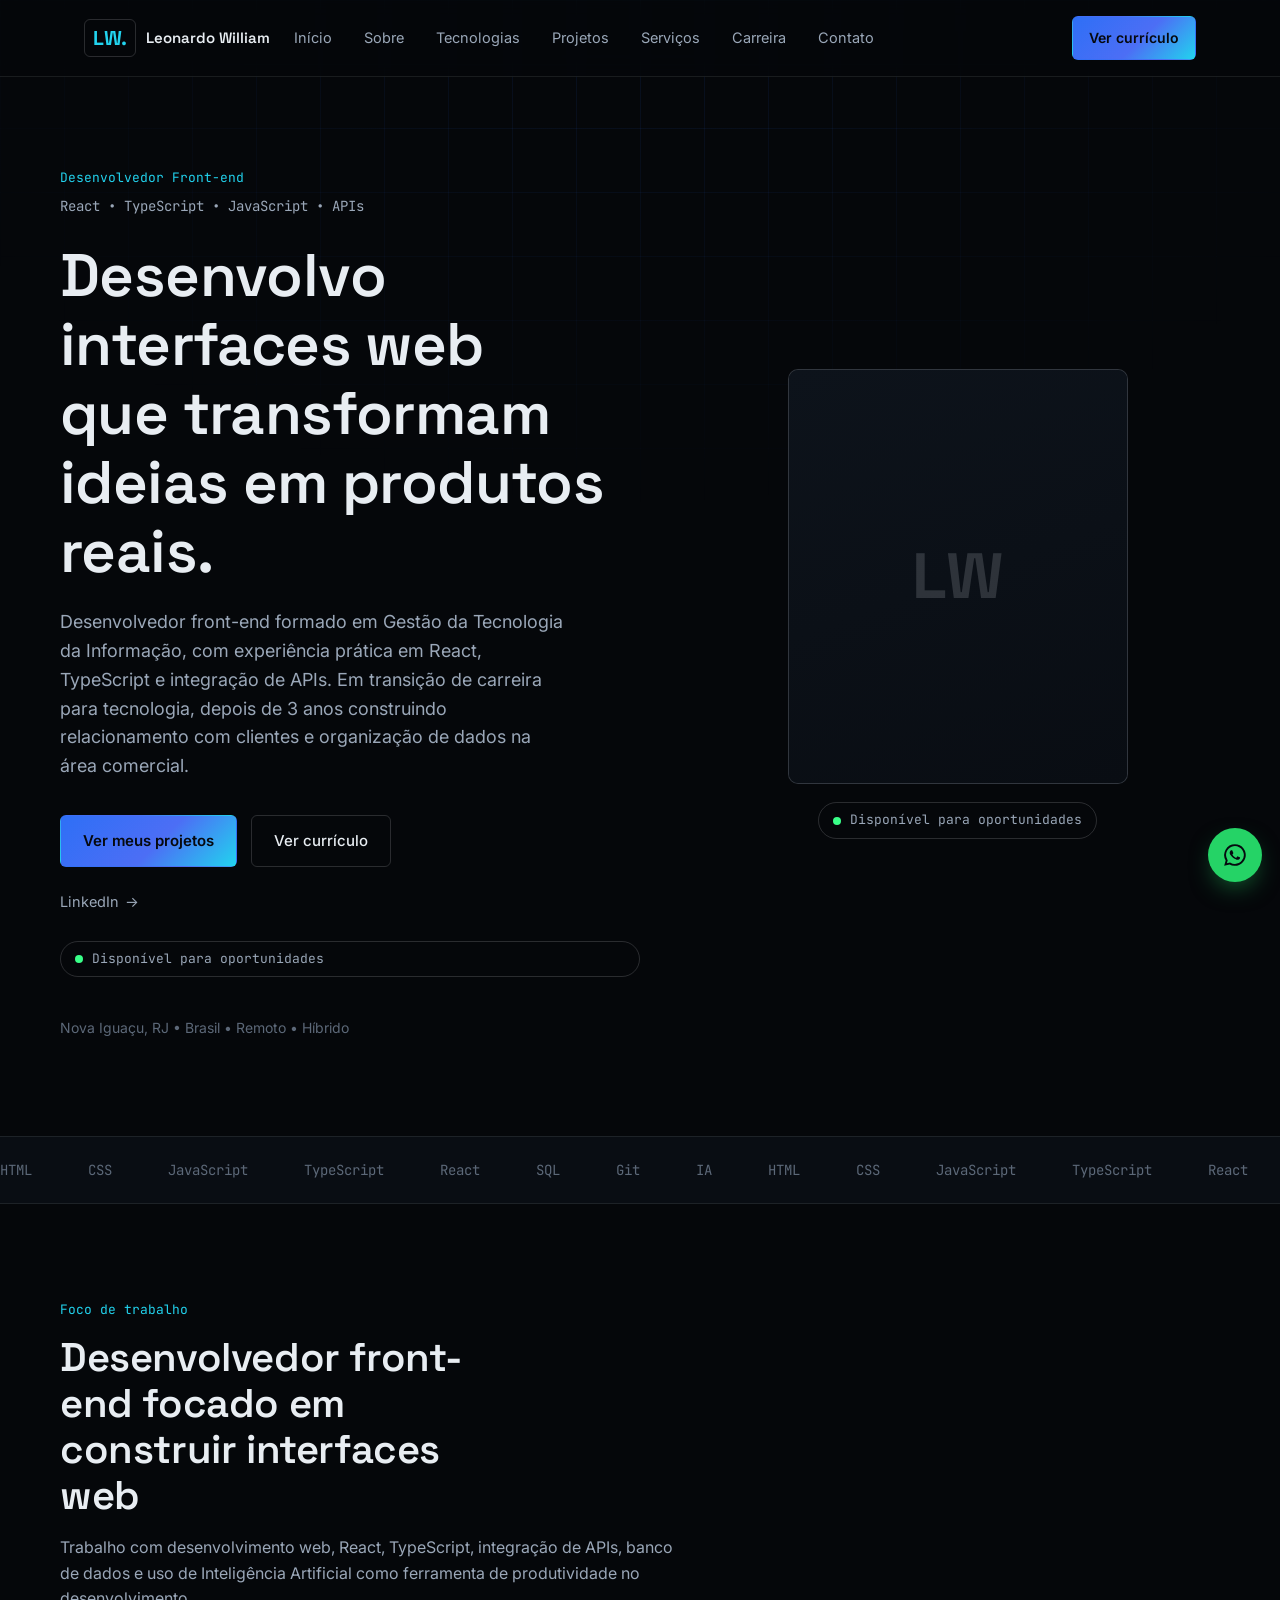
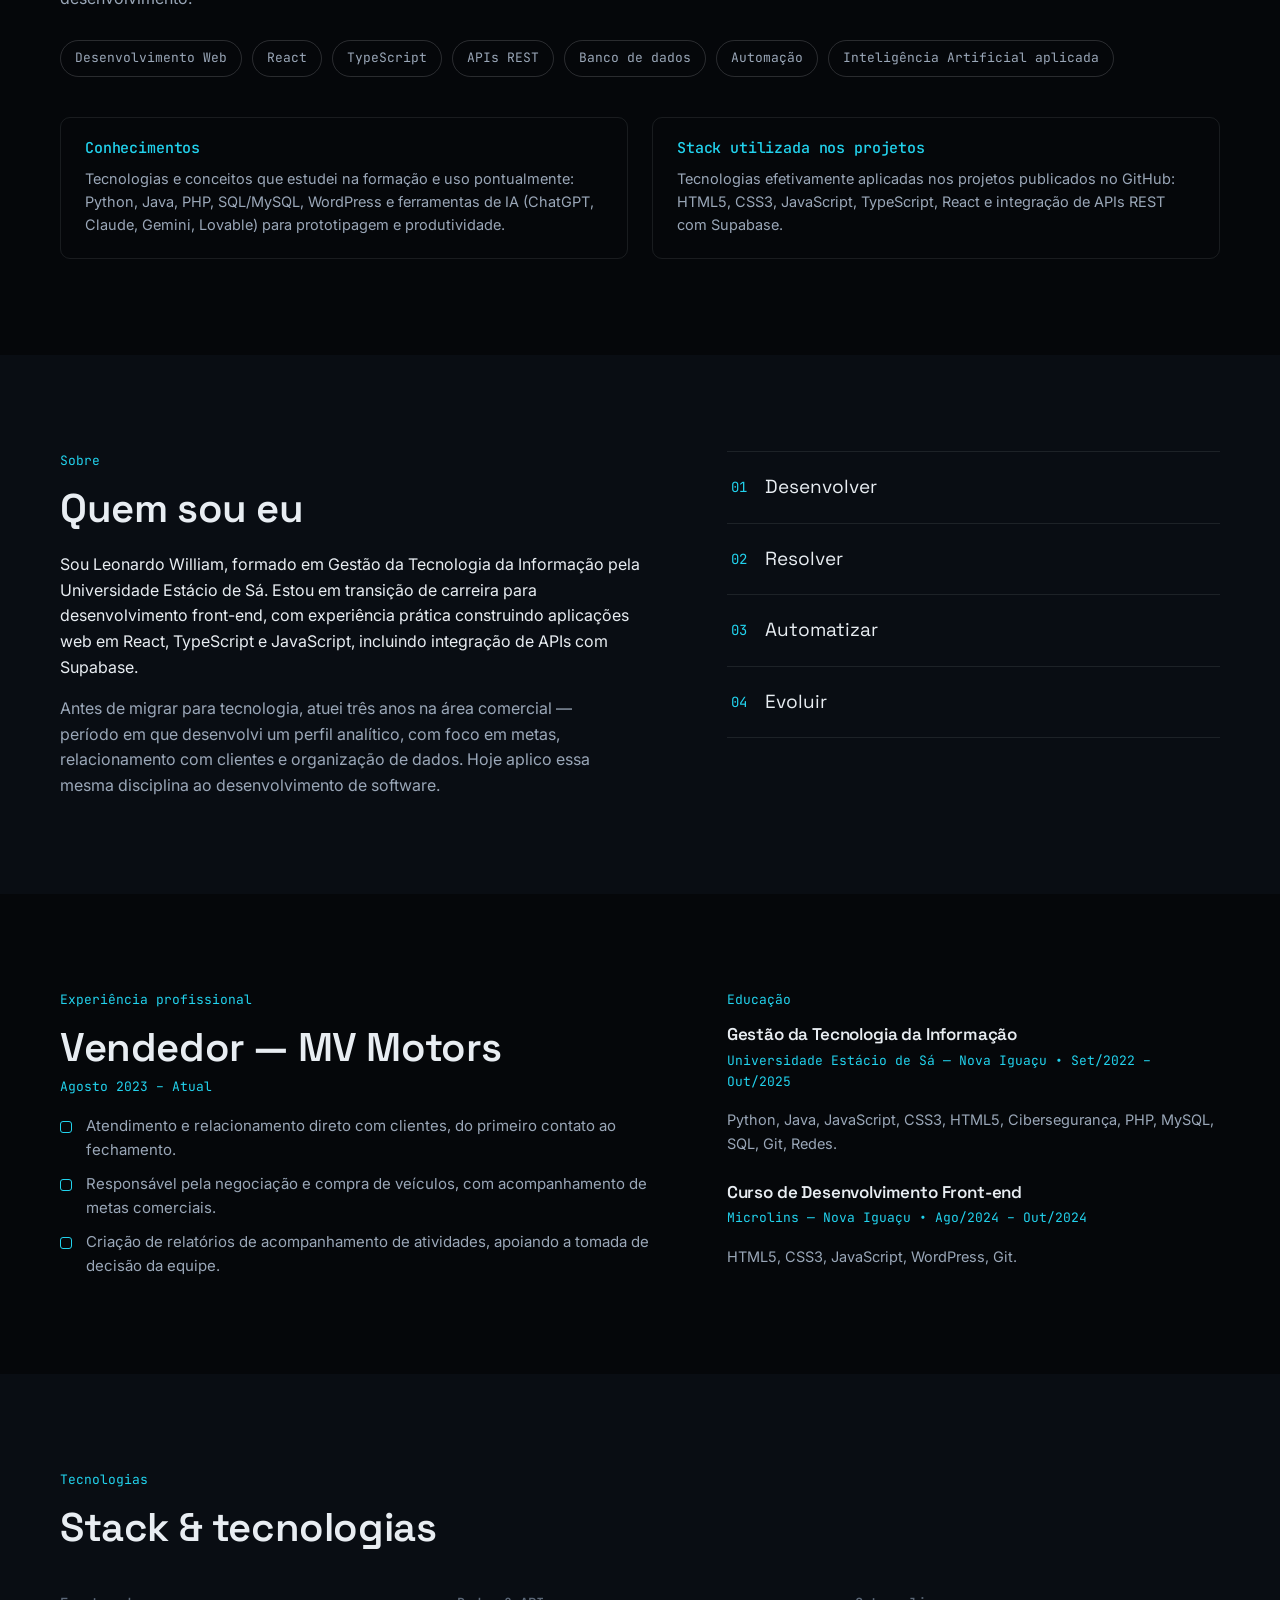
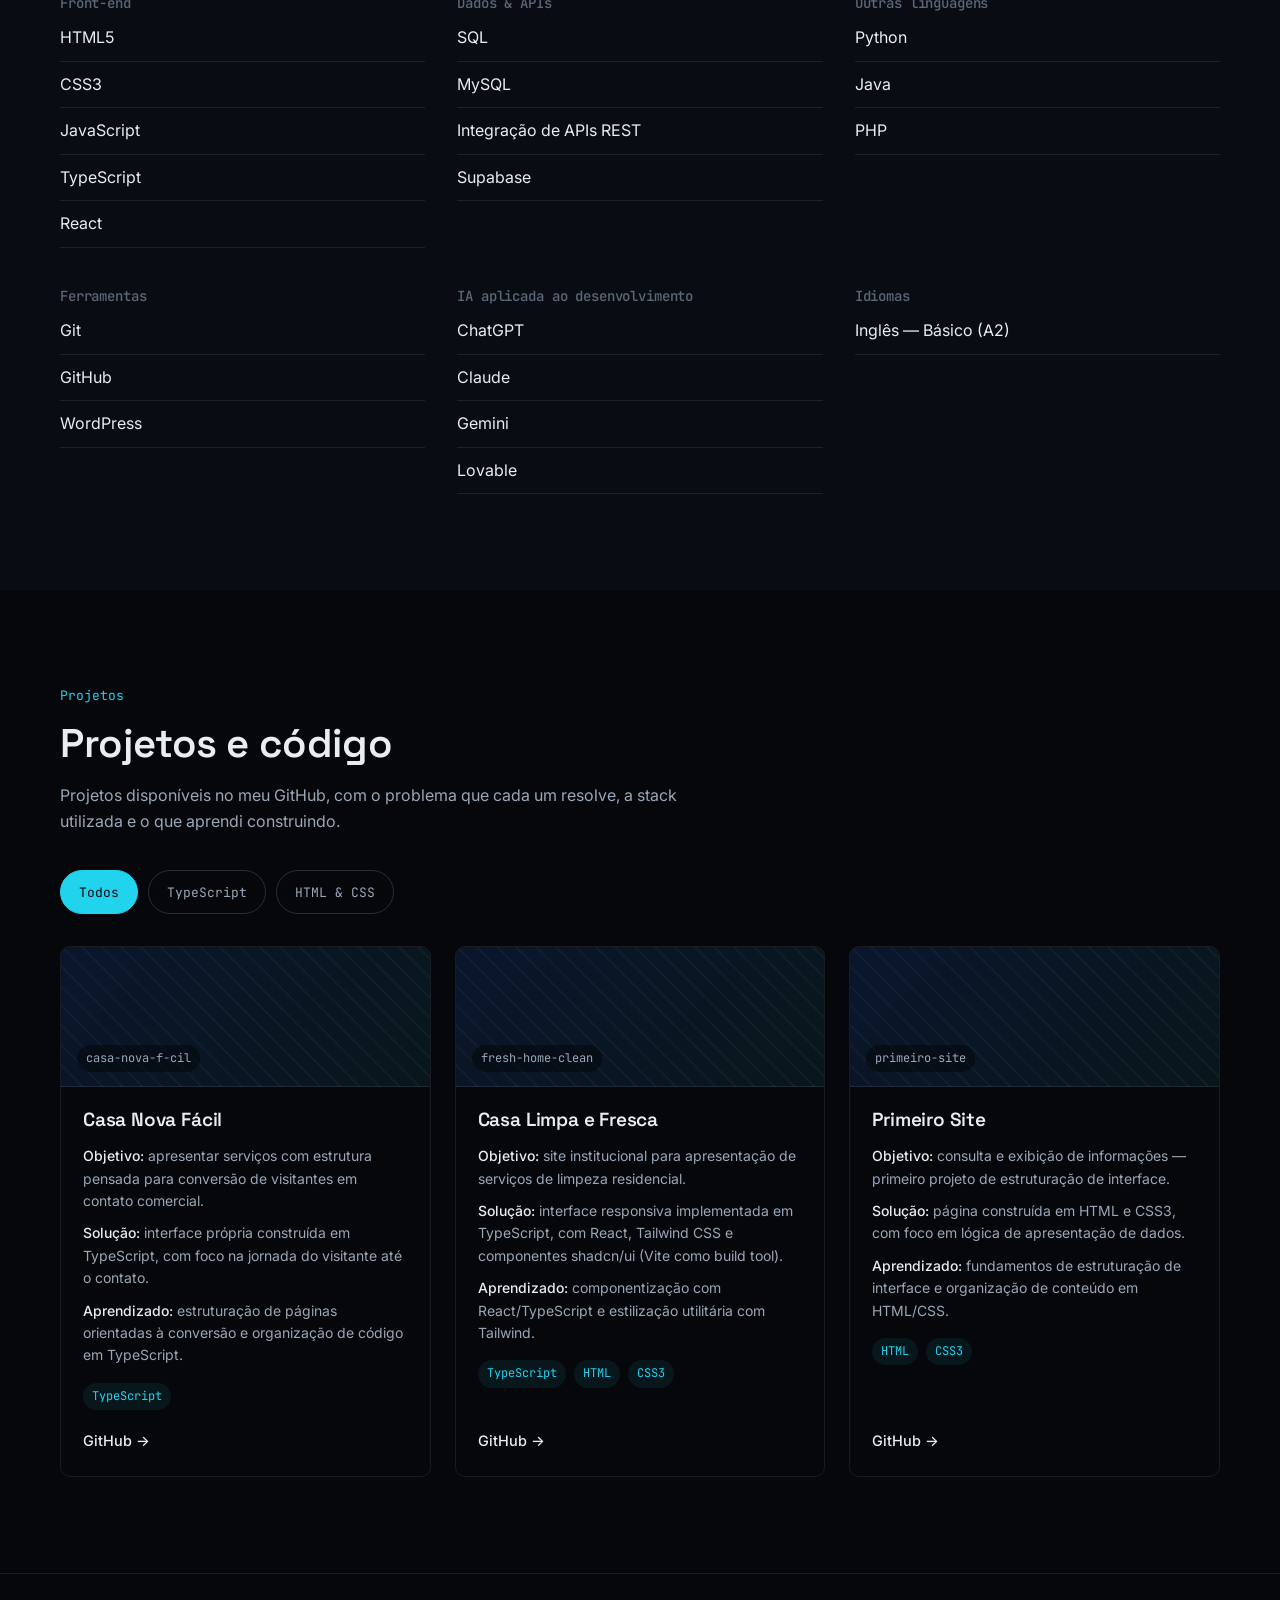
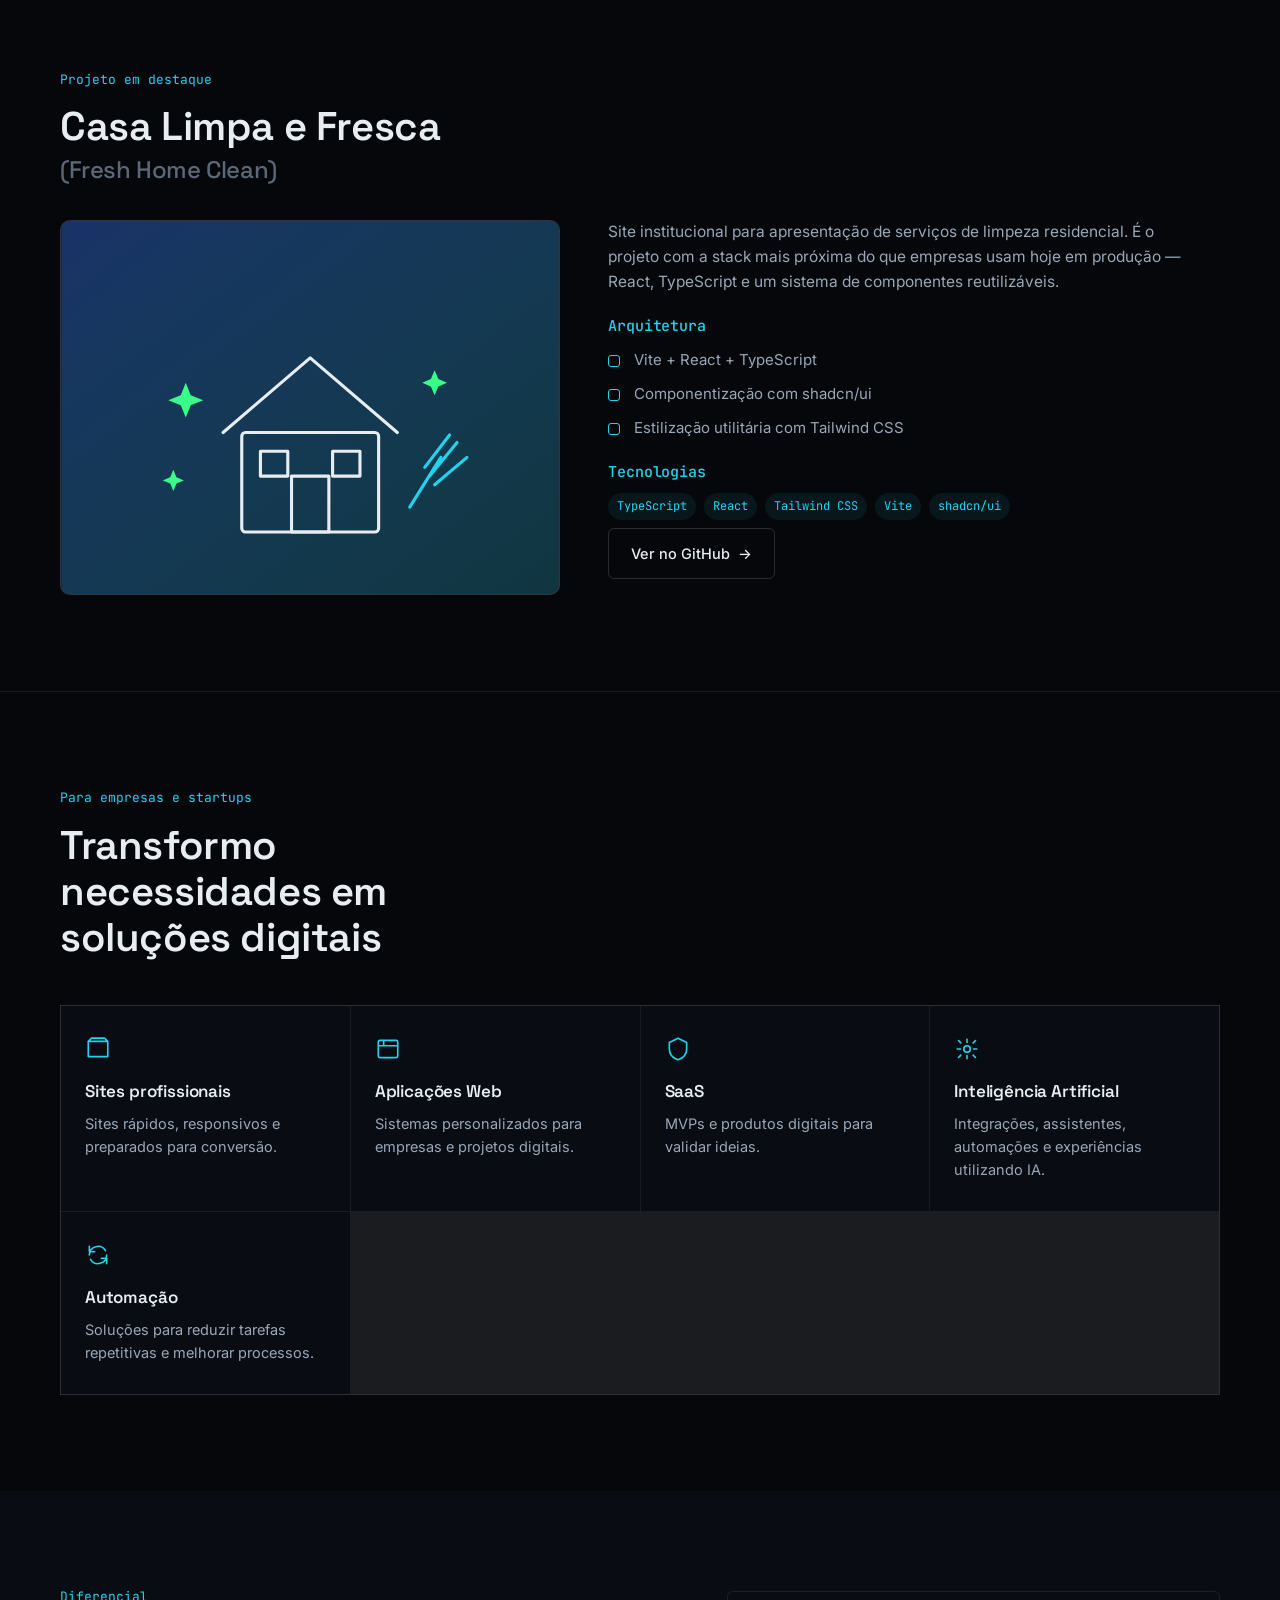
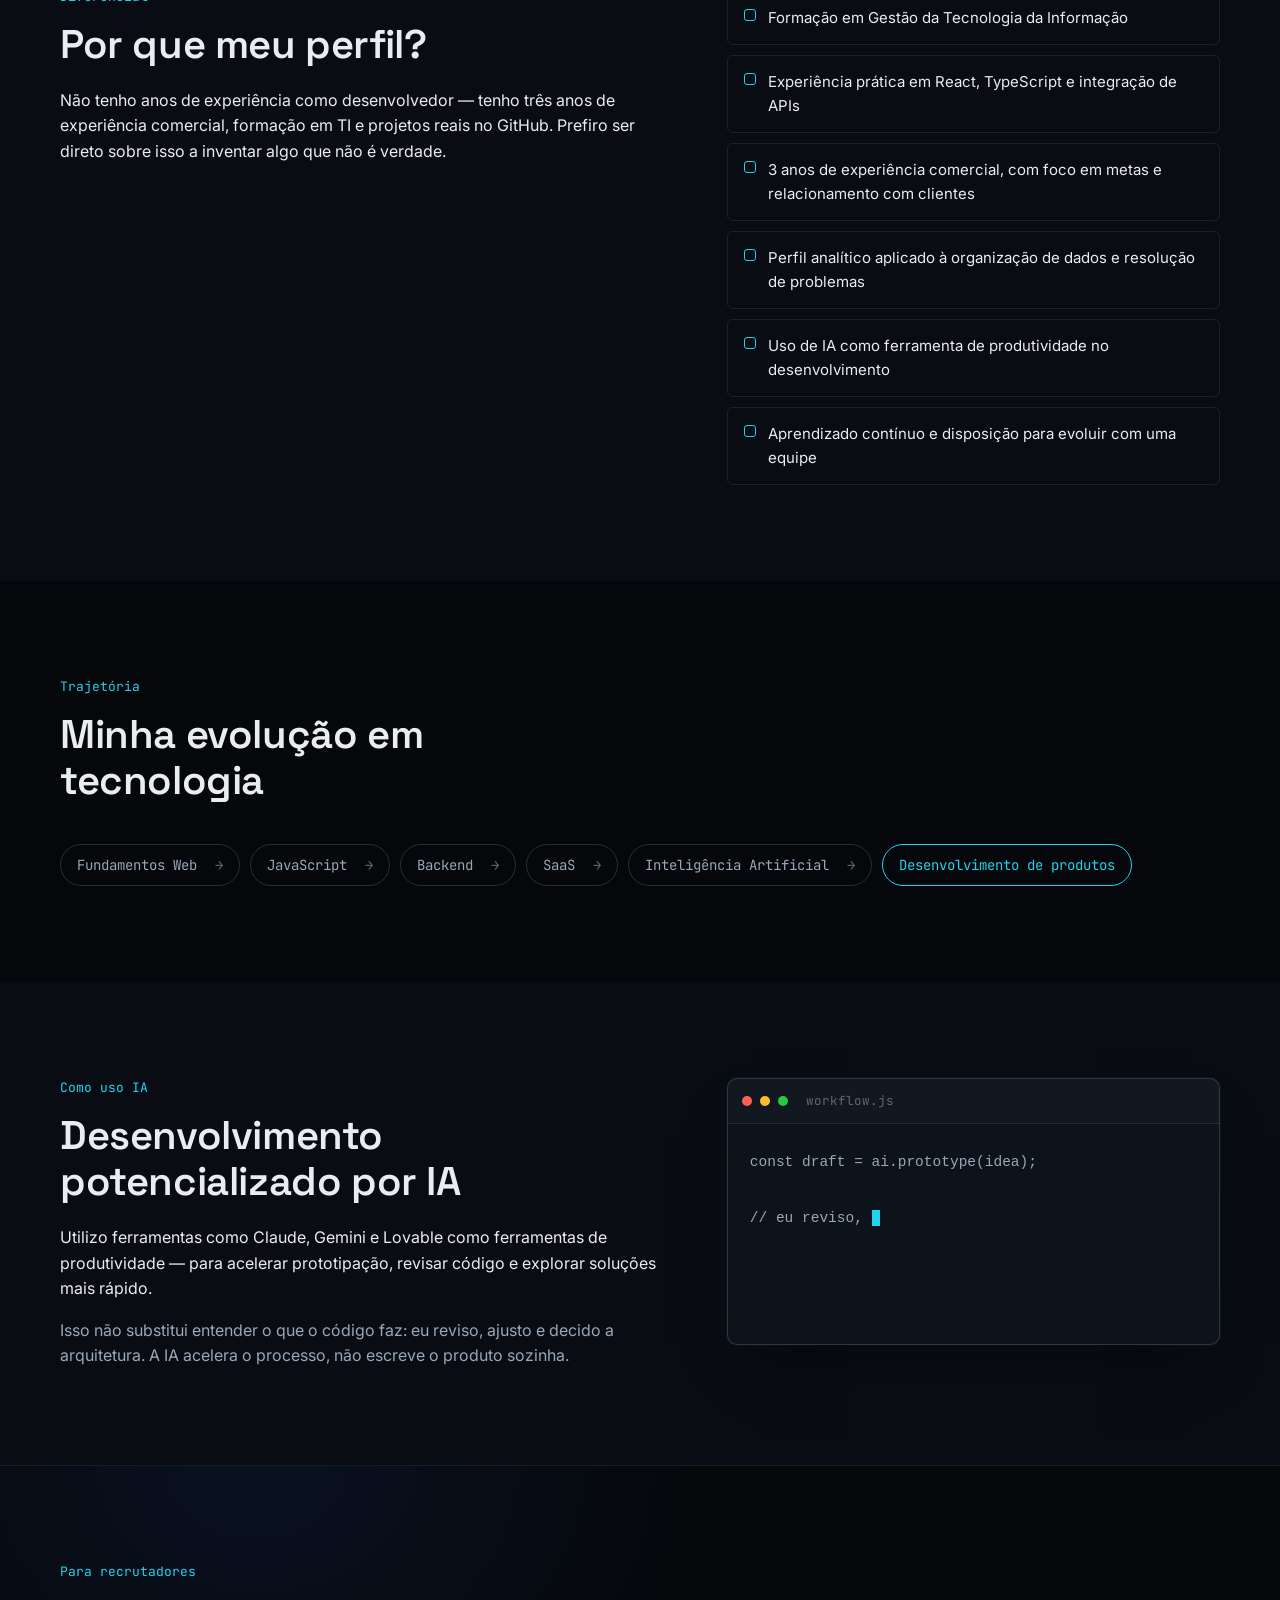
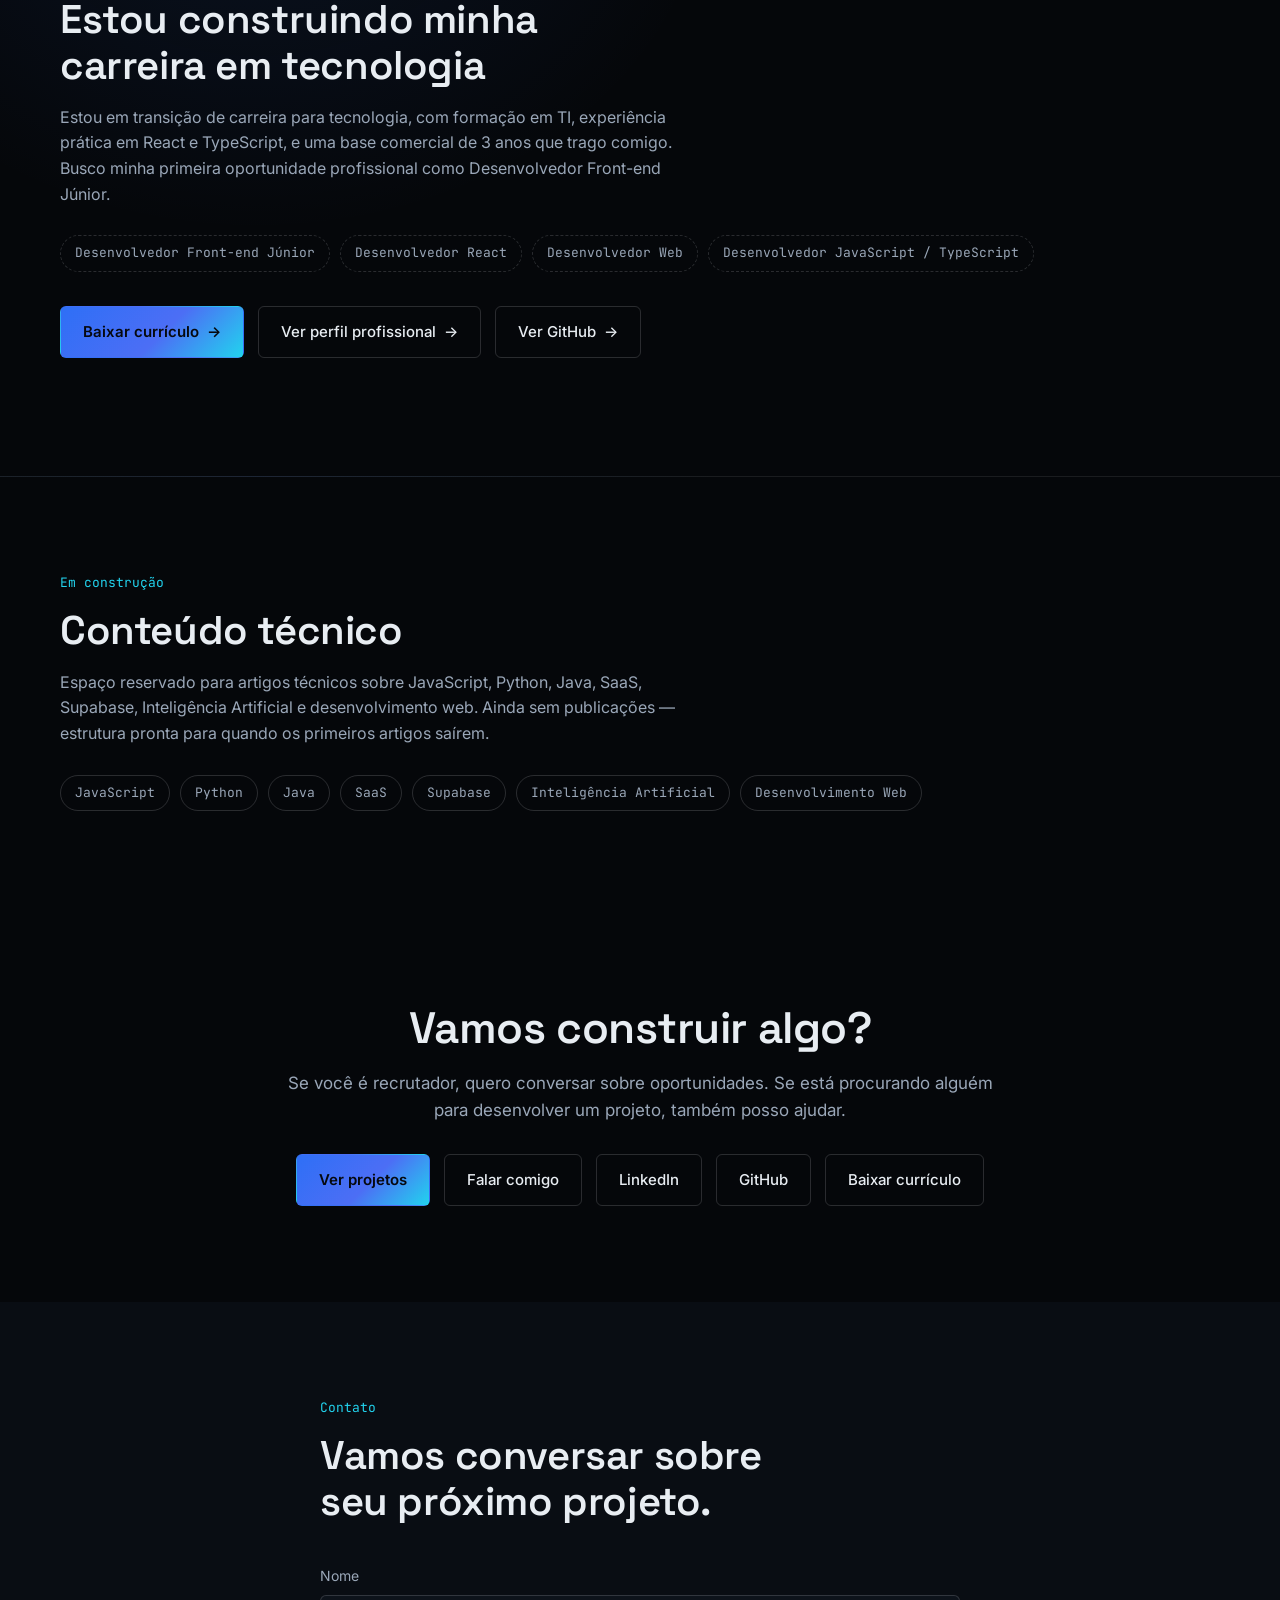
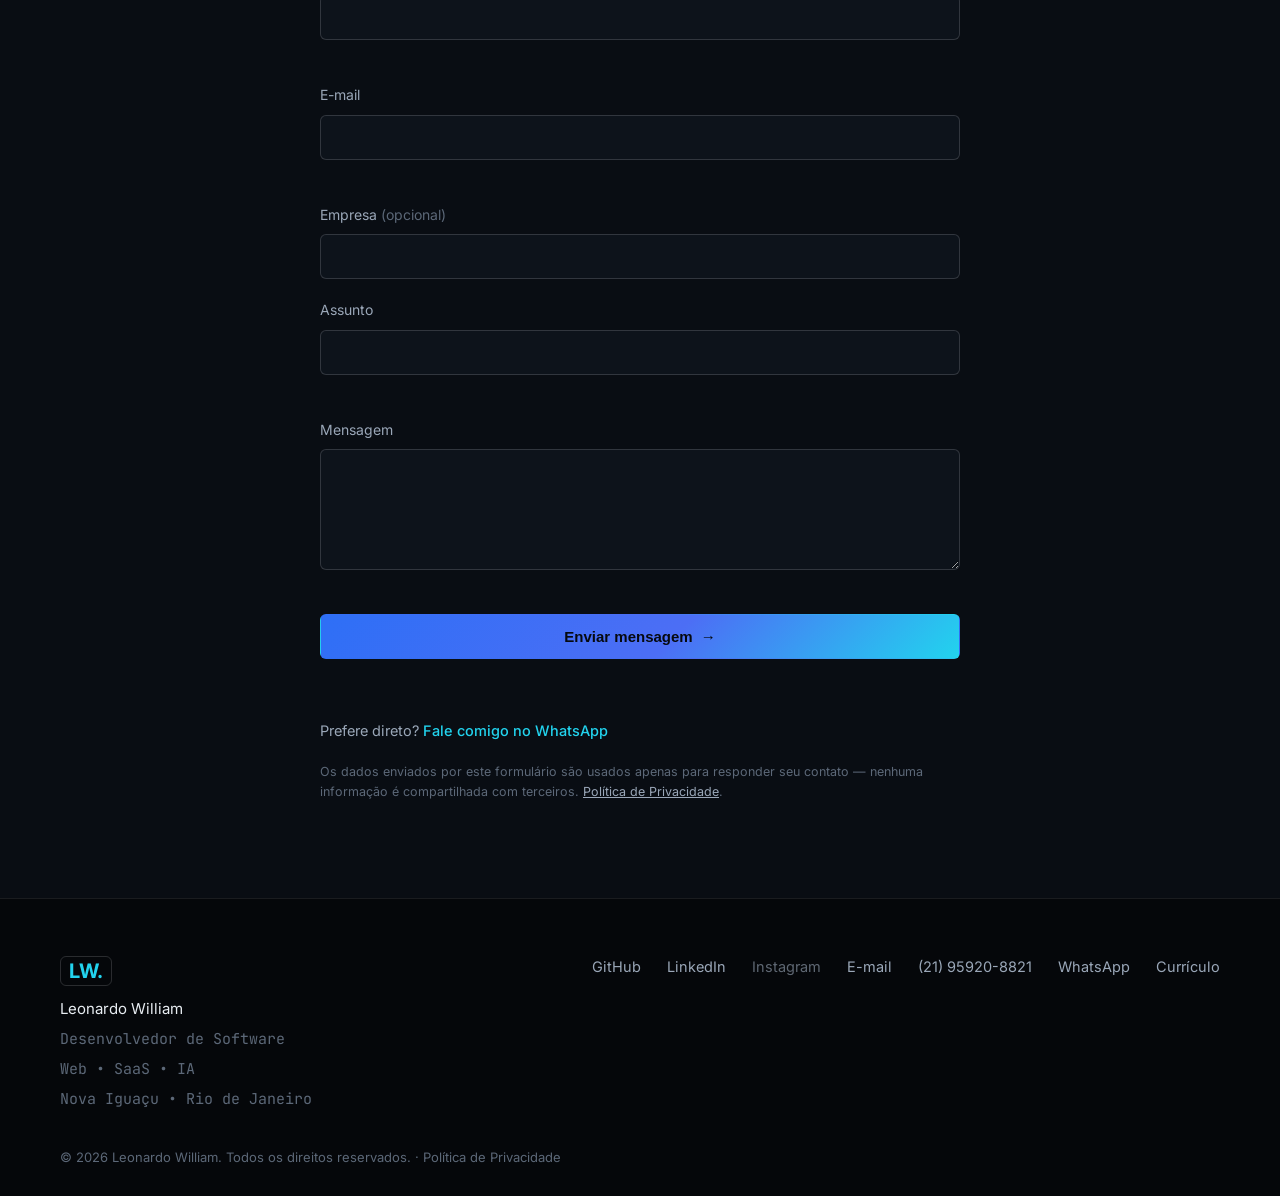
==== commit f20956af: "Atualiza site" ====
--- a/index.html
+++ b/index.html
@@ -3,8 +3,8 @@
 <head>
 <meta charset="UTF-8">
 <meta name="viewport" content="width=device-width, initial-scale=1.0">
-<title>Leonardo William | Desenvolvedor de Software — Web, SaaS e IA</title>
-<meta name="description" content="Leonardo William, desenvolvedor formado em Tecnologia da Informação. Portfólio, projetos e stack em desenvolvimento web, SaaS e soluções com Inteligência Artificial.">
+<title>Leonardo William | Desenvolvedor Front-end — React, TypeScript &amp; APIs</title>
+<meta name="description" content="Leonardo William, desenvolvedor front-end formado em Gestão da Tecnologia da Informação. Portfólio com projetos em React, TypeScript e integração de APIs.">
 
 <!--
   DOMÍNIO — trocar em todos os lugares marcados com SEU-DOMINIO-AQUI
@@ -18,16 +18,16 @@
 
 <!-- Open Graph -->
 <meta property="og:type" content="website">
-<meta property="og:title" content="Leonardo William | Desenvolvedor de Software — Web, SaaS e IA">
-<meta property="og:description" content="Portfólio, projetos e stack em desenvolvimento web, SaaS e soluções com Inteligência Artificial.">
+<meta property="og:title" content="Leonardo William | Desenvolvedor Front-end — React, TypeScript & APIs">
+<meta property="og:description" content="Portfólio com projetos em React, TypeScript e integração de APIs.">
 <meta property="og:url" content="https://SEU-DOMINIO-AQUI.com.br/">
 <meta property="og:image" content="https://SEU-DOMINIO-AQUI.com.br/assets/og-image.webp">
 <meta property="og:locale" content="pt_BR">
 
 <!-- Twitter -->
 <meta name="twitter:card" content="summary_large_image">
-<meta name="twitter:title" content="Leonardo William | Desenvolvedor de Software — Web, SaaS e IA">
-<meta name="twitter:description" content="Portfólio, projetos e stack em desenvolvimento web, SaaS e soluções com Inteligência Artificial.">
+<meta name="twitter:title" content="Leonardo William | Desenvolvedor Front-end — React, TypeScript & APIs">
+<meta name="twitter:description" content="Portfólio com projetos em React, TypeScript e integração de APIs.">
 <meta name="twitter:image" content="https://SEU-DOMINIO-AQUI.com.br/assets/og-image.webp">
 
 <link rel="preconnect" href="https://fonts.googleapis.com">
@@ -43,9 +43,9 @@
     {
       "@type": "Person",
       "name": "Leonardo William",
-      "jobTitle": "Desenvolvedor de Software",
-      "description": "Desenvolvedor formado em Tecnologia da Informação, focado em desenvolvimento web, SaaS e soluções com Inteligência Artificial.",
-      "knowsAbout": ["JavaScript", "Java", "Python", "HTML", "CSS", "Supabase", "SaaS", "Desenvolvimento Web", "Inteligência Artificial"],
+      "jobTitle": "Desenvolvedor Front-end",
+      "description": "Desenvolvedor front-end formado em Gestão da Tecnologia da Informação, com experiência prática em React, TypeScript e integração de APIs.",
+      "knowsAbout": ["JavaScript", "TypeScript", "React", "HTML", "CSS", "Supabase", "SQL", "APIs REST", "Desenvolvimento Web"],
       "url": "https://SEU-DOMINIO-AQUI.com.br/",
       "sameAs": [
         "https://www.linkedin.com/in/leonardo-william-6b0b19253/",
@@ -119,14 +119,16 @@
     <div class="grid-bg" aria-hidden="true"></div>
     <div class="hero__inner">
       <div class="hero__content">
-        <p class="eyebrow eyebrow--hero">Desenvolvedor de Software</p>
-        <p class="hero__kicker">Web <span aria-hidden="true">•</span> SaaS <span aria-hidden="true">•</span> Inteligência Artificial</p>
-
-        <h1 class="hero__title">Desenvolvo produtos digitais que transformam ideias em soluções reais.</h1>
+        <p class="eyebrow eyebrow--hero">Desenvolvedor Front-end</p>
+        <p class="hero__kicker">React <span aria-hidden="true">•</span> TypeScript <span aria-hidden="true">•</span> JavaScript <span aria-hidden="true">•</span> APIs</p>
+
+        <h1 class="hero__title">Desenvolvo interfaces web que transformam ideias em produtos reais.</h1>
 
         <p class="hero__subtitle">
-          Desenvolvedor com formação em Tecnologia da Informação, focado em
-          desenvolvimento web, SaaS e soluções utilizando Inteligência Artificial.
+          Desenvolvedor front-end formado em Gestão da Tecnologia da Informação,
+          com experiência prática em React, TypeScript e integração de APIs.
+          Em transição de carreira para tecnologia, depois de 3 anos construindo
+          relacionamento com clientes e organização de dados na área comercial.
         </p>
 
         <div class="hero__ctas">
@@ -141,7 +143,7 @@
             <span class="status-dot" aria-hidden="true"></span>
             Disponível para oportunidades
           </p>
-          <p class="hero__location">Rio de Janeiro <span aria-hidden="true">•</span> Brasil <span aria-hidden="true">•</span> Remoto <span aria-hidden="true">•</span> Híbrido</p>
+          <p class="hero__location">Nova Iguaçu, RJ <span aria-hidden="true">•</span> Brasil <span aria-hidden="true">•</span> Remoto <span aria-hidden="true">•</span> Híbrido</p>
         </div>
       </div>
 
@@ -149,9 +151,9 @@
         <div class="photo-card">
           <img
             src="assets/leonardo-william.webp"
-            alt="Foto de Leonardo William"
+            alt="Foto de Leonardo William, sorrindo, vestindo camiseta branca"
             class="photo-card__img"
-            width="360" height="440"
+            width="720" height="880"
             onerror="this.style.display='none'; this.nextElementSibling.style.display='flex';">
           <div class="photo-card__fallback" aria-hidden="true">
             <span>LW</span>
@@ -168,10 +170,10 @@
   <!-- TECH BAR -->
   <section class="tech-bar" aria-label="Ecossistema de tecnologias">
     <div class="tech-bar__track">
-      <span>HTML</span><span>CSS</span><span>JavaScript</span><span>Java</span>
-      <span>Python</span><span>Supabase</span><span>IA</span><span>SaaS</span>
-      <span>HTML</span><span>CSS</span><span>JavaScript</span><span>Java</span>
-      <span>Python</span><span>Supabase</span><span>IA</span><span>SaaS</span>
+      <span>HTML</span><span>CSS</span><span>JavaScript</span><span>TypeScript</span>
+      <span>React</span><span>SQL</span><span>Git</span><span>IA</span>
+      <span>HTML</span><span>CSS</span><span>JavaScript</span><span>TypeScript</span>
+      <span>React</span><span>SQL</span><span>Git</span><span>IA</span>
     </div>
   </section>
 
@@ -179,30 +181,31 @@
   <section class="section" id="posicionamento">
     <div class="section__inner">
       <p class="eyebrow" data-reveal>Foco de trabalho</p>
-      <h2 data-reveal>Desenvolvedor focado em construir produtos digitais</h2>
+      <h2 data-reveal>Desenvolvedor front-end focado em construir interfaces web</h2>
       <p class="section__lead" data-reveal>
-        Trabalho com desenvolvimento web, SaaS, APIs, banco de dados, integrações,
-        automação e Inteligência Artificial aplicada ao desenvolvimento.
+        Trabalho com desenvolvimento web, React, TypeScript, integração de APIs,
+        banco de dados e uso de Inteligência Artificial como ferramenta de
+        produtividade no desenvolvimento.
       </p>
 
       <div class="focus-tags" data-reveal>
         <span>Desenvolvimento Web</span>
-        <span>SaaS</span>
-        <span>APIs</span>
+        <span>React</span>
+        <span>TypeScript</span>
+        <span>APIs REST</span>
         <span>Banco de dados</span>
-        <span>Integrações</span>
-        <span>Inteligência Artificial</span>
         <span>Automação</span>
+        <span>Inteligência Artificial aplicada</span>
       </div>
 
       <div class="honesty-split" data-reveal>
         <div>
           <h3>Conhecimentos</h3>
-          <p>Tecnologias e conceitos que estudei e utilizo para desenvolver e evoluir como desenvolvedor: Java, Python, Supabase, SaaS, APIs e ferramentas de Inteligência Artificial.</p>
+          <p>Tecnologias e conceitos que estudei na formação e uso pontualmente: Python, Java, PHP, SQL/MySQL, WordPress e ferramentas de IA (ChatGPT, Claude, Gemini, Lovable) para prototipagem e produtividade.</p>
         </div>
         <div>
           <h3>Stack utilizada nos projetos</h3>
-          <p>Tecnologias efetivamente aplicadas nos projetos que estão no GitHub: HTML, CSS, JavaScript, React, TypeScript e Tailwind CSS.</p>
+          <p>Tecnologias efetivamente aplicadas nos projetos publicados no GitHub: HTML5, CSS3, JavaScript, TypeScript, React e integração de APIs REST com Supabase.</p>
         </div>
       </div>
     </div>
@@ -215,15 +218,17 @@
         <p class="eyebrow">Sobre</p>
         <h2>Quem sou eu</h2>
         <p>
-          Sou Leonardo William, formado em Tecnologia da Informação e interessado
-          em transformar problemas reais em soluções digitais. Meu foco está no
-          desenvolvimento de aplicações web, produtos SaaS e soluções utilizando
-          Inteligência Artificial.
+          Sou Leonardo William, formado em Gestão da Tecnologia da Informação
+          pela Universidade Estácio de Sá. Estou em transição de carreira para
+          desenvolvimento front-end, com experiência prática construindo
+          aplicações web em React, TypeScript e JavaScript, incluindo
+          integração de APIs com Supabase.
         </p>
         <p>
-          Estou construindo minha trajetória na área com aprendizado contínuo,
-          projetos práticos e atenção a boas práticas de desenvolvimento, banco
-          de dados e organização de código.
+          Antes de migrar para tecnologia, atuei três anos na área comercial —
+          período em que desenvolvi um perfil analítico, com foco em metas,
+          relacionamento com clientes e organização de dados. Hoje aplico essa
+          mesma disciplina ao desenvolvimento de software.
         </p>
       </div>
 
@@ -236,39 +241,70 @@
     </div>
   </section>
 
+  <!-- EXPERIÊNCIA & EDUCAÇÃO -->
+  <section class="section" id="trajetoria">
+    <div class="section__inner section__inner--split">
+      <div data-reveal>
+        <p class="eyebrow">Experiência profissional</p>
+        <h2 class="timeline-heading">Vendedor — MV Motors</h2>
+        <p class="timeline-period">Agosto 2023 – Atual</p>
+        <ul class="check-list">
+          <li>Atendimento e relacionamento direto com clientes, do primeiro contato ao fechamento.</li>
+          <li>Responsável pela negociação e compra de veículos, com acompanhamento de metas comerciais.</li>
+          <li>Criação de relatórios de acompanhamento de atividades, apoiando a tomada de decisão da equipe.</li>
+        </ul>
+      </div>
+
+      <div data-reveal>
+        <p class="eyebrow">Educação</p>
+        <h3 class="timeline-heading timeline-heading--sm">Gestão da Tecnologia da Informação</h3>
+        <p class="timeline-period">Universidade Estácio de Sá — Nova Iguaçu <span aria-hidden="true">•</span> Set/2022 – Out/2025</p>
+        <p class="timeline-detail">Python, Java, JavaScript, CSS3, HTML5, Cibersegurança, PHP, MySQL, SQL, Git, Redes.</p>
+
+        <h3 class="timeline-heading timeline-heading--sm timeline-heading--spaced">Curso de Desenvolvimento Front-end</h3>
+        <p class="timeline-period">Microlins — Nova Iguaçu <span aria-hidden="true">•</span> Ago/2024 – Out/2024</p>
+        <p class="timeline-detail">HTML5, CSS3, JavaScript, WordPress, Git.</p>
+      </div>
+    </div>
+  </section>
+
   <!-- TECNOLOGIAS -->
-  <section class="section" id="tecnologias">
+  <section class="section section--alt" id="tecnologias">
     <div class="section__inner">
       <p class="eyebrow" data-reveal>Tecnologias</p>
       <h2 data-reveal>Stack &amp; tecnologias</h2>
 
       <div class="stack-grid" data-reveal>
         <div class="stack-group">
-          <h3>Frontend</h3>
-          <ul><li>HTML</li><li>CSS</li><li>JavaScript</li></ul>
+          <h3>Front-end</h3>
+          <ul><li>HTML5</li><li>CSS3</li><li>JavaScript</li><li>TypeScript</li><li>React</li></ul>
         </div>
         <div class="stack-group">
-          <h3>Backend &amp; desenvolvimento</h3>
-          <ul><li>Java</li><li>Python</li></ul>
+          <h3>Dados &amp; APIs</h3>
+          <ul><li>SQL</li><li>MySQL</li><li>Integração de APIs REST</li><li>Supabase</li></ul>
         </div>
         <div class="stack-group">
-          <h3>Banco &amp; Backend as a Service</h3>
-          <ul><li>Supabase</li></ul>
+          <h3>Outras linguagens</h3>
+          <ul><li>Python</li><li>Java</li><li>PHP</li></ul>
         </div>
         <div class="stack-group">
-          <h3>Inteligência Artificial</h3>
-          <ul><li>Claude</li><li>Gemini</li><li>Lovable</li><li>Ferramentas de IA</li></ul>
+          <h3>Ferramentas</h3>
+          <ul><li>Git</li><li>GitHub</li><li>WordPress</li></ul>
         </div>
         <div class="stack-group">
-          <h3>Conceitos</h3>
-          <ul><li>SaaS</li><li>APIs</li><li>Integração de sistemas</li><li>Automação</li></ul>
+          <h3>IA aplicada ao desenvolvimento</h3>
+          <ul><li>ChatGPT</li><li>Claude</li><li>Gemini</li><li>Lovable</li></ul>
+        </div>
+        <div class="stack-group">
+          <h3>Idiomas</h3>
+          <ul><li>Inglês — Básico (A2)</li></ul>
         </div>
       </div>
     </div>
   </section>
 
   <!-- PROJETOS -->
-  <section class="section section--alt" id="projetos">
+  <section class="section" id="projetos">
     <div class="section__inner">
       <p class="eyebrow" data-reveal>Projetos</p>
       <h2 data-reveal>Projetos e código</h2>
@@ -278,62 +314,61 @@
 
       <div class="filter-bar" data-reveal role="group" aria-label="Filtrar projetos por tecnologia">
         <button class="filter-btn is-active" data-filter="all">Todos</button>
-        <button class="filter-btn" data-filter="web">Web</button>
-        <button class="filter-btn" data-filter="javascript">JavaScript</button>
-        <button class="filter-btn" data-filter="saas">SaaS</button>
+        <button class="filter-btn" data-filter="typescript">TypeScript</button>
+        <button class="filter-btn" data-filter="html">HTML &amp; CSS</button>
       </div>
 
       <div class="case-grid" data-reveal>
-        <article class="case-card" data-category="web javascript">
+        <article class="case-card" data-category="typescript">
           <div class="case-card__media" aria-hidden="true">
-            <span class="case-card__media-label">projeto-mario</span>
+            <span class="case-card__media-label">casa-nova-f-cil</span>
           </div>
           <div class="case-card__body">
-            <h3>Projeto Mario</h3>
-            <p class="case-card__field"><strong>Objetivo:</strong> praticar lógica de jogo e manipulação do DOM recriando a mecânica clássica do Mario.</p>
-            <p class="case-card__field"><strong>Solução:</strong> jogo construído em JavaScript puro, sem frameworks, com controle de movimento e colisões via DOM/Canvas.</p>
-            <p class="case-card__field"><strong>Aprendizado:</strong> lógica de jogo, eventos de teclado e organização de código em JavaScript vanilla.</p>
+            <h3>Casa Nova Fácil</h3>
+            <p class="case-card__field"><strong>Objetivo:</strong> apresentar serviços com estrutura pensada para conversão de visitantes em contato comercial.</p>
+            <p class="case-card__field"><strong>Solução:</strong> interface própria construída em TypeScript, com foco na jornada do visitante até o contato.</p>
+            <p class="case-card__field"><strong>Aprendizado:</strong> estruturação de páginas orientadas à conversão e organização de código em TypeScript.</p>
             <ul class="tag-list">
-              <li>JavaScript</li><li>HTML</li><li>CSS</li>
+              <li>TypeScript</li>
             </ul>
             <div class="case-card__links">
-              <a href="https://github.com/LeonardoWilliam/projeto-mario" target="_blank" rel="noopener noreferrer" data-track="github_click">GitHub <span aria-hidden="true">→</span></a>
+              <a href="https://github.com/LeonardoWilliam/casa-nova-f-cil" target="_blank" rel="noopener noreferrer" data-track="github_click">GitHub <span aria-hidden="true">→</span></a>
             </div>
           </div>
         </article>
 
-        <article class="case-card" data-category="web javascript">
-          <div class="case-card__media" aria-hidden="true">
-            <span class="case-card__media-label">listagem-pokemon</span>
-          </div>
-          <div class="case-card__body">
-            <h3>Listagem Pokémon</h3>
-            <p class="case-card__field"><strong>Objetivo:</strong> construir uma interface para listar e visualizar Pokémon de forma organizada.</p>
-            <p class="case-card__field"><strong>Solução:</strong> aplicação web responsiva em JavaScript, HTML e CSS, com foco em organização de dados na interface.</p>
-            <p class="case-card__field"><strong>Aprendizado:</strong> estruturação de listas dinâmicas e responsividade de layout.</p>
-            <ul class="tag-list">
-              <li>JavaScript</li><li>HTML</li><li>CSS</li>
-            </ul>
-            <div class="case-card__links">
-              <a href="https://github.com/LeonardoWilliam/listagem-pokemon" target="_blank" rel="noopener noreferrer" data-track="github_click">GitHub <span aria-hidden="true">→</span></a>
-            </div>
-          </div>
-        </article>
-
-        <article class="case-card" data-category="web saas">
+        <article class="case-card" data-category="typescript">
           <div class="case-card__media" aria-hidden="true">
             <span class="case-card__media-label">fresh-home-clean</span>
           </div>
           <div class="case-card__body">
-            <h3>Fresh Home Clean</h3>
-            <p class="case-card__field"><strong>Objetivo:</strong> aplicação para apresentação de serviços de limpeza residencial.</p>
-            <p class="case-card__field"><strong>Solução:</strong> front-end construído com React, TypeScript e Tailwind CSS, usando componentes shadcn/ui e Vite como build tool.</p>
+            <h3>Casa Limpa e Fresca</h3>
+            <p class="case-card__field"><strong>Objetivo:</strong> site institucional para apresentação de serviços de limpeza residencial.</p>
+            <p class="case-card__field"><strong>Solução:</strong> interface responsiva implementada em TypeScript, com React, Tailwind CSS e componentes shadcn/ui (Vite como build tool).</p>
             <p class="case-card__field"><strong>Aprendizado:</strong> componentização com React/TypeScript e estilização utilitária com Tailwind.</p>
             <ul class="tag-list">
-              <li>React</li><li>TypeScript</li><li>Tailwind CSS</li>
+              <li>TypeScript</li><li>HTML</li><li>CSS3</li>
             </ul>
             <div class="case-card__links">
-              <a href="https://github.com/LeonardoWilliam/fresh-home-clean-a7bb1adc" target="_blank" rel="noopener noreferrer" data-track="github_click">GitHub <span aria-hidden="true">→</span></a>
+              <a href="https://github.com/LeonardoWilliam/fresh-home-clean" target="_blank" rel="noopener noreferrer" data-track="github_click">GitHub <span aria-hidden="true">→</span></a>
+            </div>
+          </div>
+        </article>
+
+        <article class="case-card" data-category="html">
+          <div class="case-card__media" aria-hidden="true">
+            <span class="case-card__media-label">primeiro-site</span>
+          </div>
+          <div class="case-card__body">
+            <h3>Primeiro Site</h3>
+            <p class="case-card__field"><strong>Objetivo:</strong> consulta e exibição de informações — primeiro projeto de estruturação de interface.</p>
+            <p class="case-card__field"><strong>Solução:</strong> página construída em HTML e CSS3, com foco em lógica de apresentação de dados.</p>
+            <p class="case-card__field"><strong>Aprendizado:</strong> fundamentos de estruturação de interface e organização de conteúdo em HTML/CSS.</p>
+            <ul class="tag-list">
+              <li>HTML</li><li>CSS3</li>
+            </ul>
+            <div class="case-card__links">
+              <a href="https://github.com/LeonardoWilliam/primeiro-site" target="_blank" rel="noopener noreferrer" data-track="github_click">GitHub <span aria-hidden="true">→</span></a>
             </div>
           </div>
         </article>
@@ -347,15 +382,42 @@
   <section class="section featured-project" id="destaque">
     <div class="section__inner">
       <p class="eyebrow" data-reveal>Projeto em destaque</p>
-      <h2 data-reveal>Fresh Home Clean</h2>
+      <h2 data-reveal>Casa Limpa e Fresca <span class="featured-project__alt-name">(Fresh Home Clean)</span></h2>
 
       <div class="featured-project__grid" data-reveal>
-        <div class="featured-project__media" aria-hidden="true">
-          <span class="case-card__media-label">fresh-home-clean</span>
+        <div class="featured-project__media">
+          <svg class="featured-illustration" viewBox="0 0 400 300" role="img" aria-label="Ilustração de uma casa com efeito de limpeza, representando o projeto Casa Limpa e Fresca">
+            <defs>
+              <linearGradient id="fpGrad" x1="0" y1="0" x2="1" y2="1">
+                <stop offset="0%" stop-color="#2E6FF6" stop-opacity="0.35"/>
+                <stop offset="100%" stop-color="#22D3EE" stop-opacity="0.18"/>
+              </linearGradient>
+            </defs>
+            <rect width="400" height="300" fill="url(#fpGrad)"/>
+            <!-- casa -->
+            <g stroke="#E8EDF2" stroke-width="2.5" fill="none" stroke-linecap="round" stroke-linejoin="round">
+              <path d="M130 170 L200 110 L270 170"/>
+              <rect x="145" y="170" width="110" height="80" rx="3"/>
+              <rect x="185" y="205" width="30" height="45"/>
+              <rect x="160" y="185" width="22" height="20"/>
+              <rect x="218" y="185" width="22" height="20"/>
+            </g>
+            <!-- vassoura estilizada -->
+            <g stroke="#22D3EE" stroke-width="2.5" fill="none" stroke-linecap="round">
+              <path d="M280 230 L305 190"/>
+              <path d="M296 205 L318 178 M300 212 L326 190 M292 198 L312 172"/>
+            </g>
+            <!-- brilhos -->
+            <g fill="#39FF88">
+              <path d="M100 130 l4 10 10 4 -10 4 -4 10 -4 -10 -10 -4 10 -4z"/>
+              <path d="M300 120 l3 7 7 3 -7 3 -3 7 -3 -7 -7 -3 7 -3z"/>
+              <path d="M90 200 l2.5 6 6 2.5 -6 2.5 -2.5 6 -2.5 -6 -6 -2.5 6 -2.5z"/>
+            </g>
+          </svg>
         </div>
         <div class="featured-project__body">
           <p>
-            Aplicação front-end para apresentação de serviços de limpeza
+            Site institucional para apresentação de serviços de limpeza
             residencial. É o projeto com a stack mais próxima do que empresas
             usam hoje em produção — React, TypeScript e um sistema de
             componentes reutilizáveis.
@@ -370,11 +432,11 @@
 
           <h3>Tecnologias</h3>
           <ul class="tag-list">
-            <li>React</li><li>TypeScript</li><li>Tailwind CSS</li><li>Vite</li><li>shadcn/ui</li>
+            <li>TypeScript</li><li>React</li><li>Tailwind CSS</li><li>Vite</li><li>shadcn/ui</li>
           </ul>
 
           <div class="case-card__links">
-            <a href="https://github.com/LeonardoWilliam/fresh-home-clean-a7bb1adc" class="btn btn--ghost" target="_blank" rel="noopener noreferrer" data-track="github_click">Ver no GitHub <span aria-hidden="true">→</span></a>
+            <a href="https://github.com/LeonardoWilliam/fresh-home-clean" class="btn btn--ghost" target="_blank" rel="noopener noreferrer" data-track="github_click">Ver no GitHub <span aria-hidden="true">→</span></a>
           </div>
         </div>
       </div>
@@ -382,7 +444,7 @@
   </section>
 
   <!-- SERVIÇOS (clientes) -->
-  <section class="section section--alt" id="servicos">
+  <section class="section" id="servicos">
     <div class="section__inner">
       <p class="eyebrow" data-reveal>Para empresas e startups</p>
       <h2 data-reveal>Transformo necessidades em soluções digitais</h2>
@@ -418,31 +480,31 @@
   </section>
 
   <!-- POR QUE MEU PERFIL -->
-  <section class="section" id="diferencial">
+  <section class="section section--alt" id="diferencial">
     <div class="section__inner section__inner--split">
       <div class="section__text" data-reveal>
         <p class="eyebrow">Diferencial</p>
         <h2>Por que meu perfil?</h2>
         <p>
-          Não tenho anos de experiência profissional em desenvolvimento — e prefiro
-          ser direto sobre isso a inventar algo que não é verdade. O que eu tenho é
-          formação em TI, projetos reais no GitHub e disposição para aprender rápido.
+          Não tenho anos de experiência como desenvolvedor — tenho três anos de
+          experiência comercial, formação em TI e projetos reais no GitHub.
+          Prefiro ser direto sobre isso a inventar algo que não é verdade.
         </p>
       </div>
 
       <ul class="check-list check-list--cards" data-reveal>
-        <li>Formação em Tecnologia da Informação</li>
-        <li>Desenvolvimento web na prática, com projetos publicados</li>
-        <li>Interesse ativo em SaaS e arquitetura de produto</li>
+        <li>Formação em Gestão da Tecnologia da Informação</li>
+        <li>Experiência prática em React, TypeScript e integração de APIs</li>
+        <li>3 anos de experiência comercial, com foco em metas e relacionamento com clientes</li>
+        <li>Perfil analítico aplicado à organização de dados e resolução de problemas</li>
         <li>Uso de IA como ferramenta de produtividade no desenvolvimento</li>
         <li>Aprendizado contínuo e disposição para evoluir com uma equipe</li>
-        <li>Capacidade de transformar ideias em protótipos funcionais</li>
       </ul>
     </div>
   </section>
 
   <!-- ROADMAP -->
-  <section class="section section--alt" id="roadmap">
+  <section class="section" id="roadmap">
     <div class="section__inner">
       <p class="eyebrow" data-reveal>Trajetória</p>
       <h2 data-reveal>Minha evolução em tecnologia</h2>
@@ -459,7 +521,7 @@
   </section>
 
   <!-- IA COMO FERRAMENTA -->
-  <section class="section" id="ia-ferramenta">
+  <section class="section section--alt" id="ia-ferramenta">
     <div class="section__inner section__inner--split">
       <div class="section__text" data-reveal>
         <p class="eyebrow">Como uso IA</p>
@@ -494,18 +556,17 @@
       <p class="eyebrow">Para recrutadores</p>
       <h2>Estou construindo minha carreira em tecnologia</h2>
       <p class="section__lead">
-        Busco oportunidades para atuar em desenvolvimento de software, colocando
-        em prática meus conhecimentos e evoluindo junto a equipes e produtos reais.
+        Estou em transição de carreira para tecnologia, com formação em TI,
+        experiência prática em React e TypeScript, e uma base comercial de 3
+        anos que trago comigo. Busco minha primeira oportunidade profissional
+        como Desenvolvedor Front-end Júnior.
       </p>
 
       <div class="role-tags" aria-label="Cargos de interesse">
-        <span>Desenvolvedor Front-end</span>
+        <span>Desenvolvedor Front-end Júnior</span>
+        <span>Desenvolvedor React</span>
         <span>Desenvolvedor Web</span>
-        <span>Desenvolvedor Full Stack Júnior</span>
-        <span>Desenvolvedor Java</span>
-        <span>Desenvolvedor Python</span>
-        <span>Desenvolvedor JavaScript</span>
-        <span>Desenvolvedor em IA / Automação</span>
+        <span>Desenvolvedor JavaScript / TypeScript</span>
       </div>
 
       <div class="hero__ctas">
@@ -544,7 +605,7 @@
       </p>
       <div class="hero__ctas hero__ctas--wrap">
         <a href="#projetos" class="btn btn--primary">Ver projetos</a>
-        <a href="https://wa.me/SEUNUMERO" class="btn btn--ghost" target="_blank" rel="noopener noreferrer" data-track="whatsapp_click">Falar comigo</a>
+        <a href="https://wa.me/5521959208821" class="btn btn--ghost" target="_blank" rel="noopener noreferrer" data-track="whatsapp_click">Falar comigo</a>
         <a href="https://www.linkedin.com/in/leonardo-william-6b0b19253/" class="btn btn--ghost" target="_blank" rel="noopener noreferrer" data-track="linkedin_click">LinkedIn</a>
         <a href="https://github.com/LeonardoWilliam" class="btn btn--ghost" target="_blank" rel="noopener noreferrer" data-track="github_click">GitHub</a>
         <a href="assets/curriculo-leonardo-william.pdf" class="btn btn--ghost" download data-track="curriculo_click">Baixar currículo</a>
@@ -573,8 +634,7 @@
         OPÇÃO 2 — EmailJS: https://www.emailjs.com
         OPÇÃO 3 — Supabase (tabela + Edge Function)
 
-        Troque o e-mail "SEU-EMAIL-AQUI@dominio.com" no script.js pelo seu
-        e-mail real antes de publicar.
+        O e-mail de destino está na constante CONTACT_EMAIL, em script.js.
       -->
       <form class="contact-form" id="contactForm" novalidate>
         <div class="form-row">
@@ -611,7 +671,7 @@
         <p class="form-status" id="formStatus" role="status" aria-live="polite"></p>
 
         <p class="form-alt">
-          Prefere direto? <a href="https://wa.me/SEUNUMERO" target="_blank" rel="noopener noreferrer" data-track="whatsapp_click">Fale comigo no WhatsApp</a>
+          Prefere direto? <a href="https://wa.me/5521959208821" target="_blank" rel="noopener noreferrer" data-track="whatsapp_click">Fale comigo no WhatsApp</a>
         </p>
 
         <p class="form-privacy">
@@ -633,22 +693,23 @@
       <p>Leonardo William</p>
       <p class="footer__tagline">Desenvolvedor de Software</p>
       <p class="footer__tagline">Web • SaaS • IA</p>
-      <p class="footer__tagline">Rio de Janeiro • Brasil</p>
+      <p class="footer__tagline">Nova Iguaçu • Rio de Janeiro</p>
     </div>
 
     <nav class="footer__links" aria-label="Links de contato e redes">
       <a href="https://github.com/LeonardoWilliam" target="_blank" rel="noopener noreferrer" data-track="github_click">GitHub</a>
       <a href="https://www.linkedin.com/in/leonardo-william-6b0b19253/" target="_blank" rel="noopener noreferrer" data-track="linkedin_click">LinkedIn</a>
       <a href="https://www.instagram.com/leo_wiilliam/" target="_blank" rel="noopener noreferrer" class="footer__links--muted">Instagram</a>
-      <a href="mailto:SEU-EMAIL-AQUI@dominio.com">E-mail</a>
-      <a href="https://wa.me/SEUNUMERO" target="_blank" rel="noopener noreferrer" data-track="whatsapp_click">WhatsApp</a>
+      <a href="mailto:leonardowillian898@gmail.com">E-mail</a>
+      <a href="tel:+5521959208821">(21) 95920-8821</a>
+      <a href="https://wa.me/5521959208821" target="_blank" rel="noopener noreferrer" data-track="whatsapp_click">WhatsApp</a>
       <a href="assets/curriculo-leonardo-william.pdf" download data-track="curriculo_click">Currículo</a>
     </nav>
   </div>
   <p class="footer__copy">© 2026 Leonardo William. Todos os direitos reservados. · <a href="privacidade.html">Política de Privacidade</a></p>
 </footer>
 
-<a href="https://wa.me/SEUNUMERO" class="whatsapp-fab" target="_blank" rel="noopener noreferrer" aria-label="Falar no WhatsApp" data-track="whatsapp_click">
+<a href="https://wa.me/5521959208821" class="whatsapp-fab" target="_blank" rel="noopener noreferrer" aria-label="Falar no WhatsApp" data-track="whatsapp_click">
   <svg viewBox="0 0 24 24" fill="currentColor" aria-hidden="true" width="26" height="26"><path d="M12 2a10 10 0 00-8.6 15.1L2 22l5-1.3A10 10 0 1012 2zm0 18.2a8.2 8.2 0 01-4.2-1.1l-.3-.2-3 .8.8-2.9-.2-.3A8.2 8.2 0 1112 20.2zm4.5-6.1c-.2-.1-1.5-.7-1.7-.8-.2-.1-.4-.1-.6.1-.2.2-.7.8-.8 1-.2.2-.3.2-.5.1-.2-.1-1-.4-1.9-1.2-.7-.6-1.2-1.4-1.3-1.6-.1-.2 0-.4.1-.5.1-.1.2-.3.4-.4.1-.1.2-.2.2-.4.1-.1 0-.3 0-.4 0-.1-.6-1.4-.8-1.9-.2-.5-.4-.4-.6-.4h-.5c-.2 0-.4.1-.6.3-.2.2-.8.8-.8 1.9s.8 2.2 1 2.4c.1.2 1.6 2.5 4 3.5.6.2 1 .4 1.3.5.5.2 1 .1 1.4.1.4-.1 1.5-.6 1.7-1.2.2-.6.2-1.1.1-1.2-.1-.1-.2-.2-.4-.3z"/></svg>
 </a>
 
--- a/style.css
+++ b/style.css
@@ -98,8 +98,9 @@
 
 /* ===== Buttons ===== */
 .btn{
-  display: inline-flex; align-items: center; gap: 8px;
+  display: inline-flex; align-items: center; justify-content: center; gap: 8px;
   padding: 13px 22px;
+  min-height: 44px;
   border-radius: var(--radius-sm);
   font-weight: 500;
   font-size: 15px;
@@ -149,7 +150,7 @@
 
 .menu-toggle{
   display: none; background: none; border: none; cursor: pointer;
-  width: 40px; height: 40px; padding: 8px; flex-direction: column; justify-content: center; gap: 5px;
+  width: 44px; height: 44px; padding: 10px; flex-direction: column; justify-content: center; gap: 5px;
 }
 .menu-toggle span{ display: block; height: 2px; background: var(--text); border-radius: 2px; transition: transform .25s var(--ease), opacity .25s var(--ease); }
 .menu-toggle[aria-expanded="true"] span:nth-child(1){ transform: translateY(7px) rotate(45deg); }
@@ -542,7 +543,7 @@
 .filter-btn{
   font-family: var(--font-mono); font-size: 13px; color: var(--text-soft);
   background: transparent; border: 1px solid var(--border-strong);
-  border-radius: 999px; padding: 8px 16px; cursor: pointer;
+  border-radius: 999px; padding: 12px 18px; min-height: 44px; cursor: pointer;
   transition: border-color .15s, color .15s, background .15s;
 }
 .filter-btn:hover{ color: var(--text); border-color: var(--cyan); }
@@ -590,10 +591,11 @@
   aspect-ratio: 4/3;
   border-radius: var(--radius); overflow: hidden;
   border: 1px solid var(--border-strong);
-  background:
-    linear-gradient(135deg, rgba(46,111,246,0.16), rgba(34,211,238,0.10)),
-    repeating-linear-gradient(45deg, rgba(255,255,255,0.03) 0 2px, transparent 2px 14px);
-  display: flex; align-items: flex-end; padding: 18px;
+  background: var(--surface);
+}
+.featured-project__alt-name{
+  color: var(--text-faint); font-size: 0.6em; font-weight: 500;
+  display: block; margin-top: 6px;
 }
 .featured-project__body p{ color: var(--text-soft); font-size: 15.5px; margin-bottom: 24px; max-width: 58ch; }
 .featured-project__body h3{ font-size: 15px; font-family: var(--font-mono); font-weight: 500; color: var(--cyan); margin-bottom: 12px; }
@@ -675,3 +677,16 @@
   .roadmap{ flex-direction: column; align-items: flex-start; }
   .roadmap li:not(:last-child)::after{ content: '↓'; display: block; margin: 6px 0 0 10px; }
 }
+
+/* Experiência & Educação (trajetória) */
+.timeline-heading{ font-size: 22px; margin-bottom: 6px; }
+.timeline-heading--sm{ font-size: 17px; }
+.timeline-heading--spaced{ margin-top: 28px; }
+.timeline-period{
+  font-family: var(--font-mono); font-size: 13px; color: var(--cyan);
+  margin-bottom: 16px;
+}
+.timeline-detail{ color: var(--text-soft); font-size: 14.5px; margin-top: 6px; }
+
+/* Ilustração do projeto em destaque */
+.featured-illustration{ width: 100%; height: 100%; }
